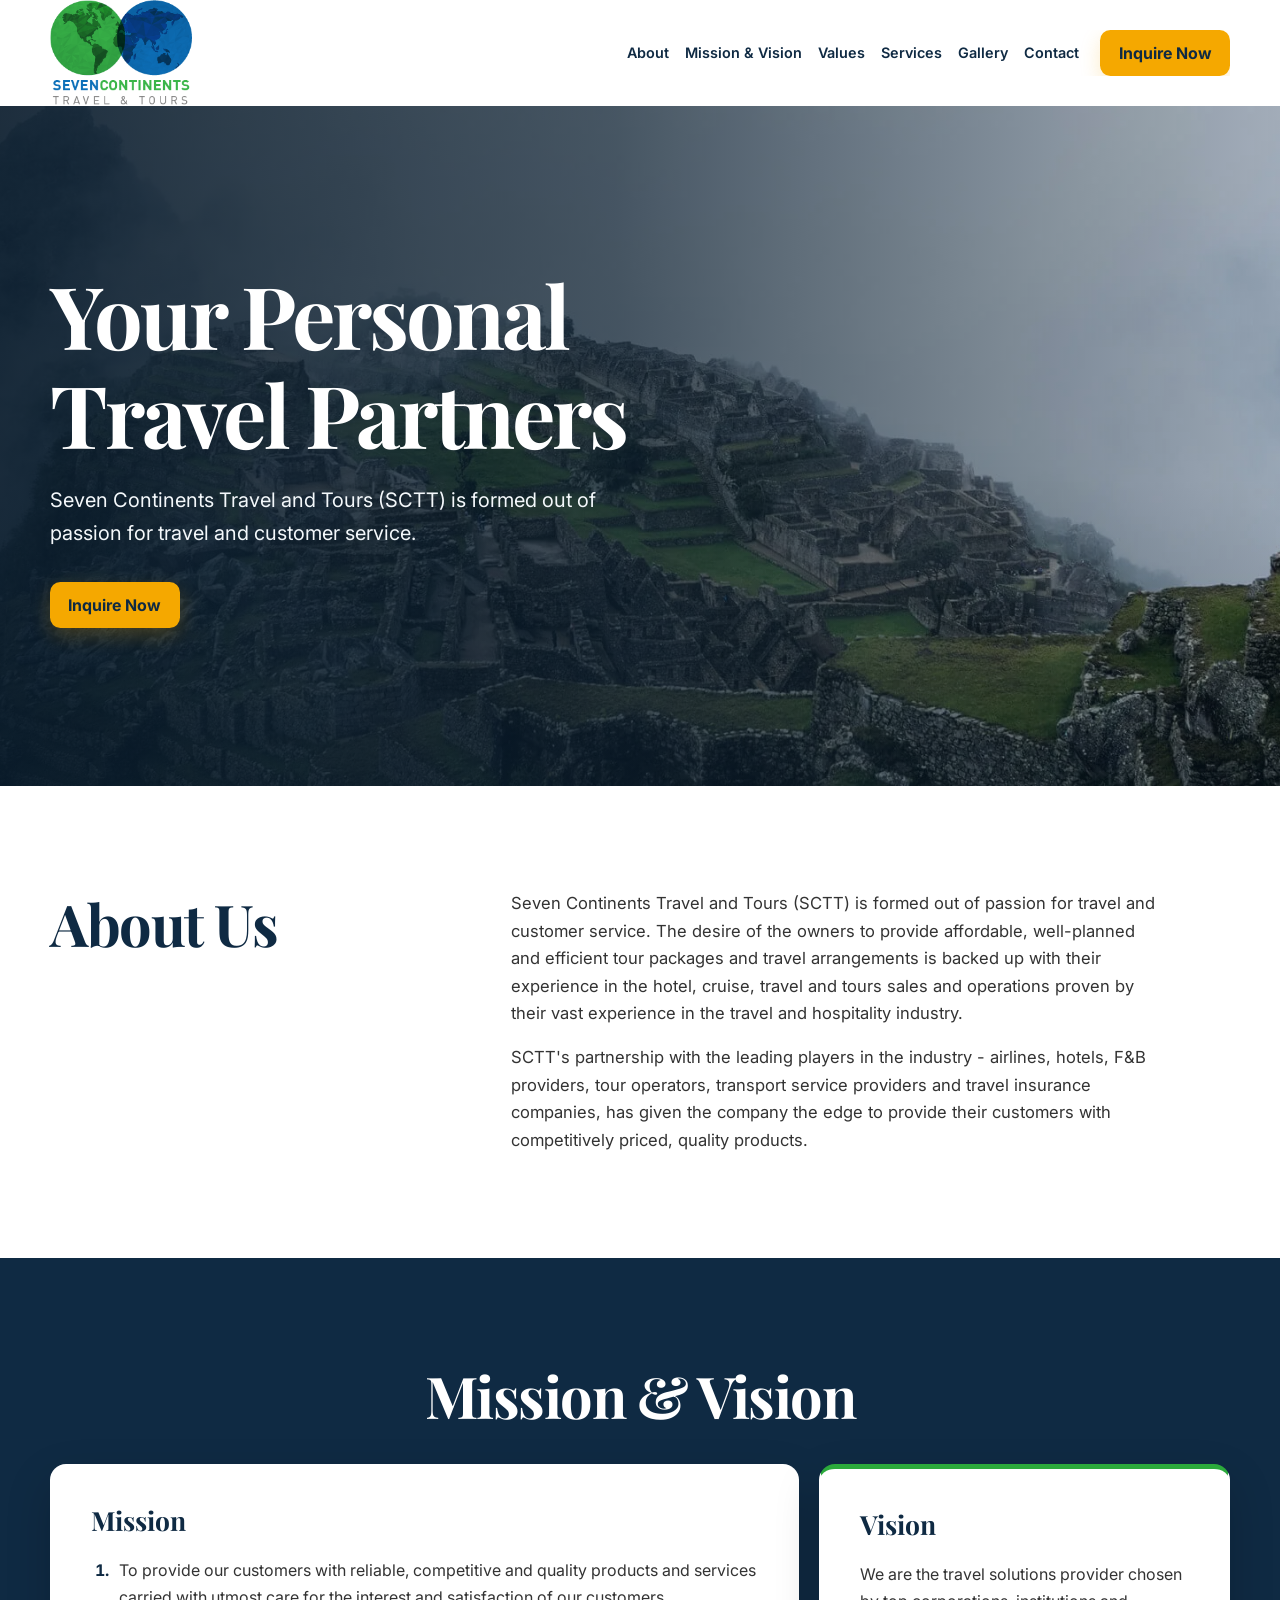
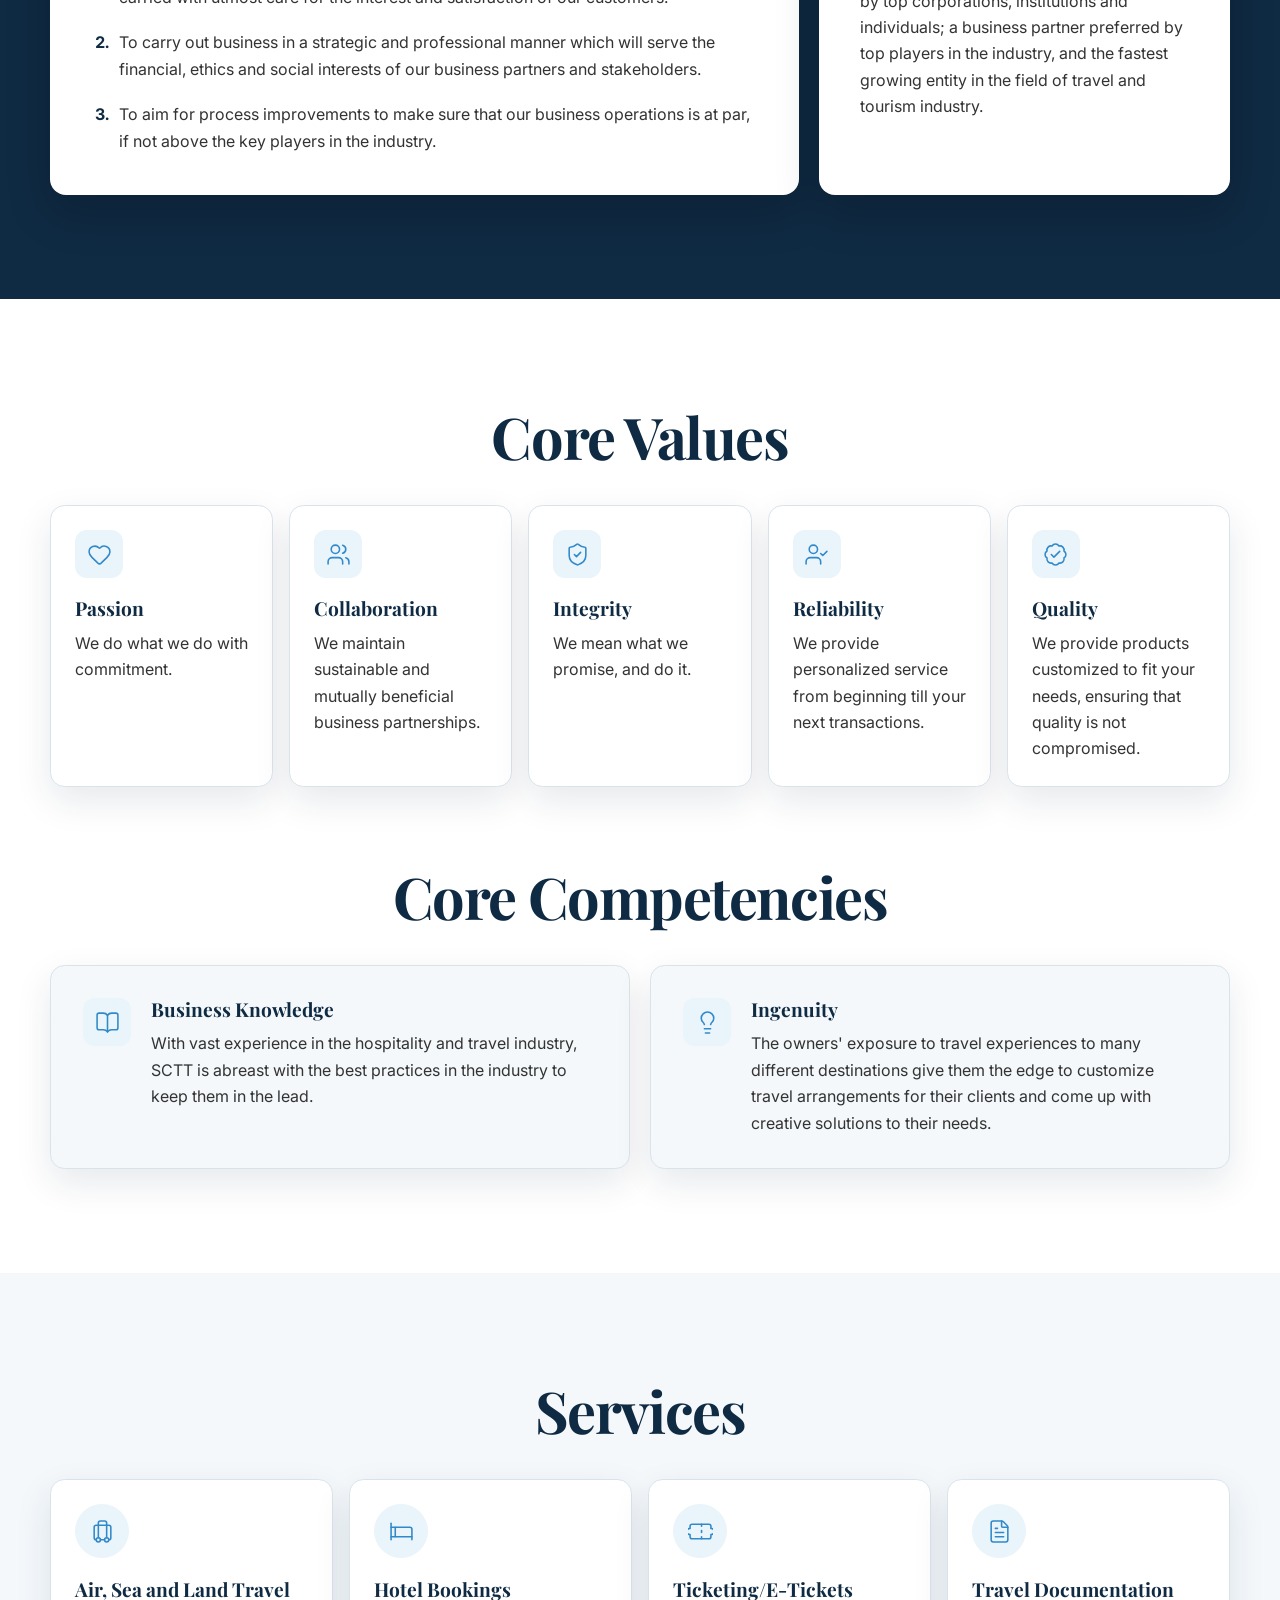
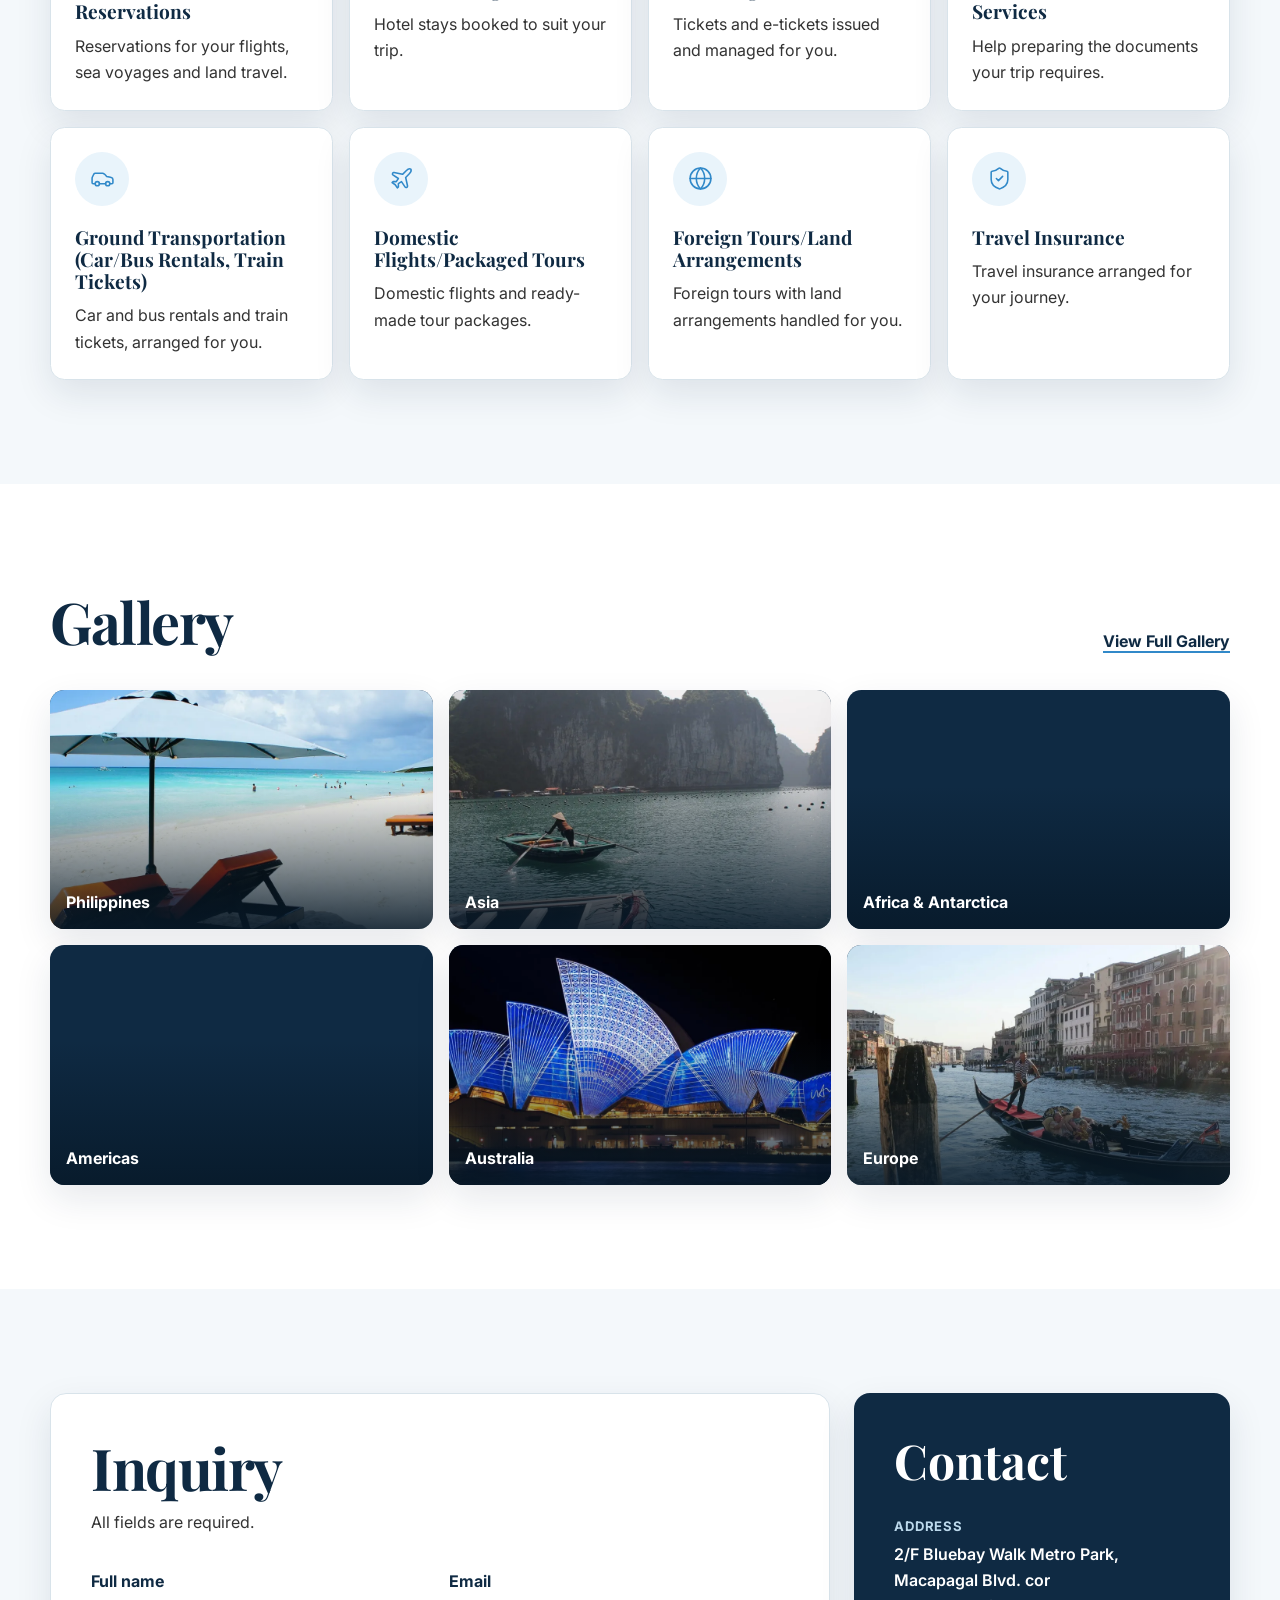
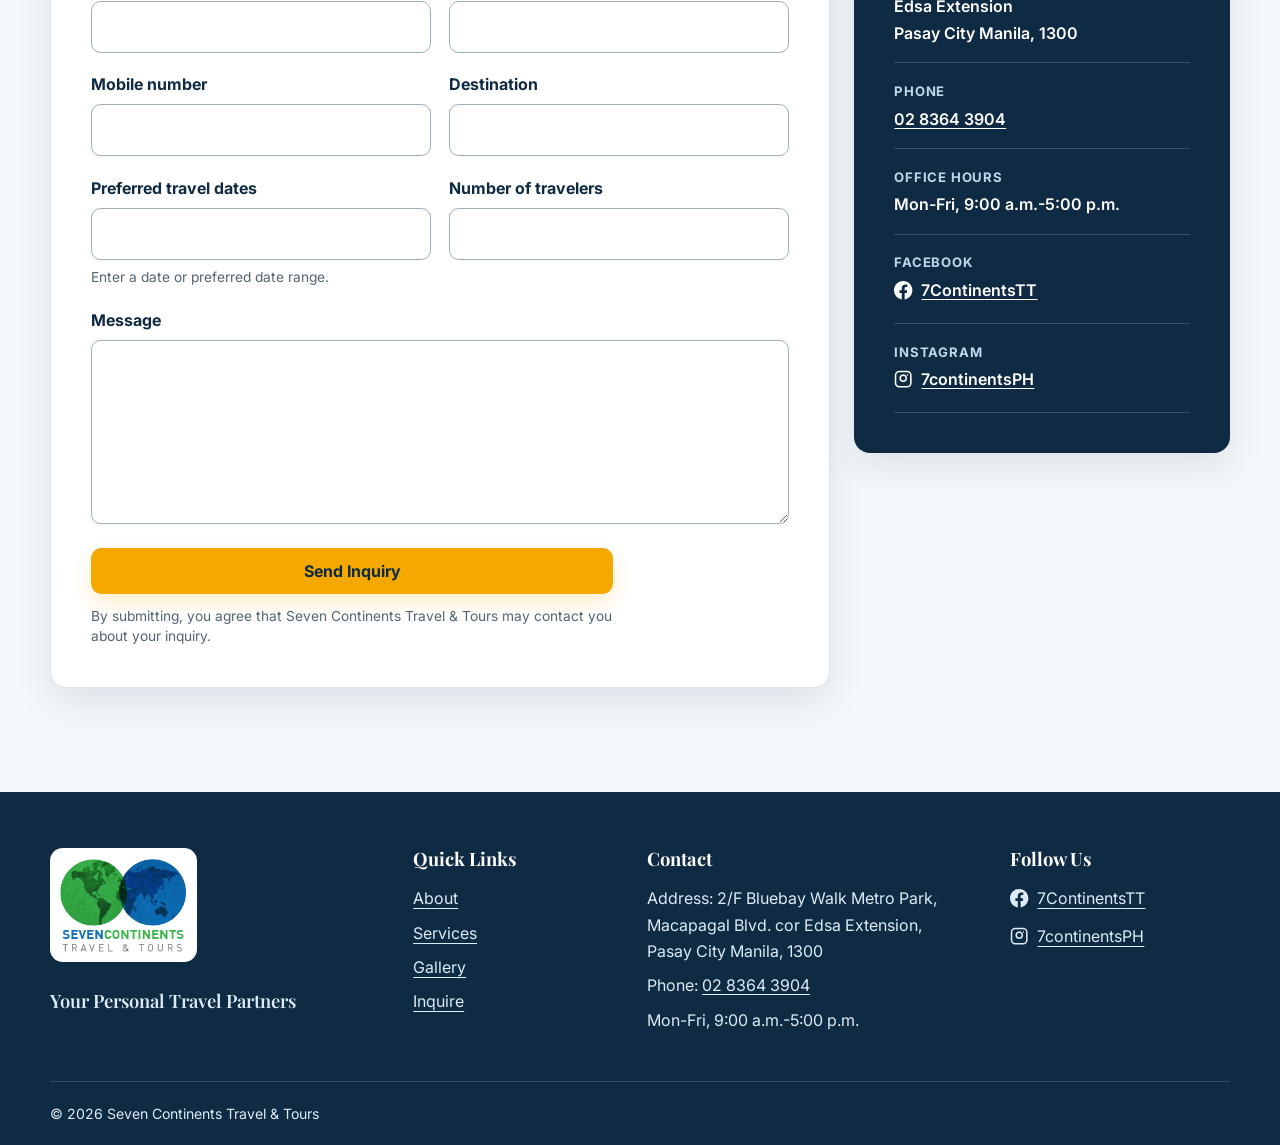
==== index.html @ d80fa9a5 "Build Seven Continents Travel & Tours website" ====
<!doctype html>
<html lang="en">
  <head>
    <meta charset="UTF-8">
    <meta name="viewport" content="width=device-width, initial-scale=1.0">
    <meta
      name="description"
      content="Seven Continents Travel &amp; Tours provides thoughtfully planned travel arrangements with warm, personal service."
    >
    <meta property="og:type" content="website">
    <meta property="og:site_name" content="Seven Continents Travel &amp; Tours">
    <meta property="og:title" content="Seven Continents Travel &amp; Tours">
    <meta
      property="og:description"
      content="Seven Continents Travel &amp; Tours provides thoughtfully planned travel arrangements with warm, personal service."
    >
    <meta property="og:url" content="https://www.seven7continents.com/">
    <meta
      property="og:image"
      content="https://www.seven7continents.com/images/optimized/social-preview.jpg"
    >
    <meta property="og:image:width" content="1200">
    <meta property="og:image:height" content="630">
    <meta property="og:image:alt" content="Seven Continents Travel and Tours">
    <meta name="twitter:card" content="summary_large_image">
    <meta name="twitter:title" content="Seven Continents Travel &amp; Tours">
    <meta
      name="twitter:description"
      content="Seven Continents Travel &amp; Tours provides thoughtfully planned travel arrangements with warm, personal service."
    >
    <meta
      name="twitter:image"
      content="https://www.seven7continents.com/images/optimized/social-preview.jpg"
    >
    <meta name="theme-color" content="#0b2e46">
    <title>Seven Continents Travel &amp; Tours</title>
    <link rel="canonical" href="https://www.seven7continents.com/">
    <link rel="icon" type="image/png" sizes="64x64" href="images/optimized/favicon.png">
    <link rel="preload" as="image" href="images/optimized/hero-machu-picchu.webp" type="image/webp">
    <link rel="preconnect" href="https://fonts.googleapis.com">
    <link rel="preconnect" href="https://fonts.gstatic.com" crossorigin>
    <link
      href="https://fonts.googleapis.com/css2?family=Inter:wght@400;500;600;700&amp;family=Playfair+Display:wght@600;700&amp;display=swap"
      rel="stylesheet"
    >
    <link rel="stylesheet" href="css/styles.css">
    <script src="js/main.js" defer></script>
  </head>
  <body>
    <a class="skip-link" href="#main-content">Skip to main content</a>

    <header class="site-header" data-site-header>
      <div class="container header-inner">
        <a class="brand" href="index.html" aria-label="Seven Continents Travel and Tours home">
          <img
            src="images/imgi_1_seven-contenents-travel-tours-logo.png"
            alt="Seven Continents Travel and Tours"
            width="221"
            height="164"
          >
        </a>

        <button
          class="menu-toggle"
          type="button"
          aria-expanded="false"
          aria-controls="primary-navigation"
          aria-label="Open navigation menu"
          data-menu-toggle
        >
          <svg class="menu-icon" viewBox="0 0 24 24" aria-hidden="true">
            <path d="M4 6h16M4 12h16M4 18h16"></path>
          </svg>
          <svg class="close-icon" viewBox="0 0 24 24" aria-hidden="true">
            <path d="m18 6-12 12M6 6l12 12"></path>
          </svg>
        </button>

        <nav class="primary-navigation" id="primary-navigation" aria-label="Primary navigation" data-navigation>
          <a href="index.html#about">About</a>
          <a href="index.html#mission-vision">Mission &amp; Vision</a>
          <a href="index.html#values">Values</a>
          <a href="index.html#services">Services</a>
          <a href="gallery.html">Gallery</a>
          <a href="index.html#contact">Contact</a>
          <a class="button button-primary nav-cta" href="index.html#inquire">Inquire Now</a>
        </nav>
      </div>
    </header>

    <main class="site-main" id="main-content">
      <section class="hero" aria-labelledby="hero-title">
        <div class="hero-media" aria-hidden="true">
          <picture>
            <source srcset="images/optimized/hero-machu-picchu.webp" type="image/webp">
            <img
              src="images/imgi_17_america-3.jpg"
              alt=""
              width="2000"
              height="768"
              fetchpriority="high"
              decoding="async"
            >
          </picture>
        </div>
        <div class="hero-overlay"></div>
        <div class="container hero-content">
          <h1 id="hero-title">Your Personal Travel Partners</h1>
          <p>Seven Continents Travel and Tours (SCTT) is formed out of passion for travel and customer service.</p>
          <a class="button button-primary" href="#inquire">Inquire Now</a>
        </div>
      </section>

      <section class="section about-section" id="about" aria-labelledby="about-title">
        <div class="container about-layout">
          <div class="section-heading reveal">
            <h2 id="about-title">About Us</h2>
          </div>
          <div class="about-copy reveal">
            <p>
              Seven Continents Travel and Tours (SCTT) is formed out of passion for travel and customer service. The
              desire of the owners to provide affordable, well-planned and efficient tour packages and travel
              arrangements is backed up with their experience in the hotel, cruise, travel and tours sales and
              operations proven by their vast experience in the travel and hospitality industry.
            </p>
            <p>
              SCTT's partnership with the leading players in the industry - airlines, hotels, F&amp;B providers, tour
              operators, transport service providers and travel insurance companies, has given the company the edge
              to provide their customers with competitively priced, quality products.
            </p>
          </div>
        </div>
      </section>

      <section class="section purpose-section" id="mission-vision" aria-labelledby="purpose-title">
        <div class="container">
          <div class="section-heading section-heading-centered section-heading-light reveal">
            <h2 id="purpose-title">Mission &amp; Vision</h2>
          </div>

          <div class="mission-layout">
            <article class="purpose-card mission-card reveal">
              <h3>Mission</h3>
              <ol class="mission-list">
                <li>
                  To provide our customers with reliable, competitive and quality products and services carried with
                  utmost care for the interest and satisfaction of our customers.
                </li>
                <li>
                  To carry out business in a strategic and professional manner which will serve the financial, ethics
                  and social interests of our business partners and stakeholders.
                </li>
                <li>
                  To aim for process improvements to make sure that our business operations is at par, if not above
                  the key players in the industry.
                </li>
              </ol>
            </article>

            <article class="purpose-card vision-card reveal">
              <h3>Vision</h3>
              <p>
                We are the travel solutions provider chosen by top corporations, institutions and individuals; a
                business partner preferred by top players in the industry, and the fastest growing entity in the field
                of travel and tourism industry.
              </p>
            </article>
          </div>
        </div>
      </section>

      <section class="section values-section" id="values" aria-labelledby="values-title">
        <div class="container">
          <div class="section-heading section-heading-centered reveal">
            <h2 id="values-title">Core Values</h2>
          </div>

          <div class="values-grid">
            <article class="value-card reveal">
              <div class="card-icon" aria-hidden="true">
                <svg viewBox="0 0 24 24">
                  <path d="M2 9.5a5.5 5.5 0 0 1 9.591-3.676.56.56 0 0 0 .818 0A5.49 5.49 0 0 1 22 9.5c0 2.29-1.5 4-3 5.5l-5.492 5.313a2 2 0 0 1-3 .019L5 15c-1.5-1.5-3-3.2-3-5.5"></path>
                </svg>
              </div>
              <h3>Passion</h3>
              <p>We do what we do with commitment.</p>
            </article>

            <article class="value-card reveal">
              <div class="card-icon" aria-hidden="true">
                <svg viewBox="0 0 24 24">
                  <path d="M16 21v-2a4 4 0 0 0-4-4H6a4 4 0 0 0-4 4v2"></path>
                  <path d="M16 3.128a4 4 0 0 1 0 7.744"></path>
                  <path d="M22 21v-2a4 4 0 0 0-3-3.87"></path>
                  <circle cx="9" cy="7" r="4"></circle>
                </svg>
              </div>
              <h3>Collaboration</h3>
              <p>We maintain sustainable and mutually beneficial business partnerships.</p>
            </article>

            <article class="value-card reveal">
              <div class="card-icon" aria-hidden="true">
                <svg viewBox="0 0 24 24">
                  <path d="M20 13c0 5-3.5 7.5-7.66 8.95a1 1 0 0 1-.67-.01C7.5 20.5 4 18 4 13V6a1 1 0 0 1 1-1c2 0 4.5-1.2 6.24-2.72a1.17 1.17 0 0 1 1.52 0C14.51 3.81 17 5 19 5a1 1 0 0 1 1 1z"></path>
                  <path d="m9 12 2 2 4-4"></path>
                </svg>
              </div>
              <h3>Integrity</h3>
              <p>We mean what we promise, and do it.</p>
            </article>

            <article class="value-card reveal">
              <div class="card-icon" aria-hidden="true">
                <svg viewBox="0 0 24 24">
                  <path d="m16 11 2 2 4-4"></path>
                  <path d="M16 21v-2a4 4 0 0 0-4-4H6a4 4 0 0 0-4 4v2"></path>
                  <circle cx="9" cy="7" r="4"></circle>
                </svg>
              </div>
              <h3>Reliability</h3>
              <p>We provide personalized service from beginning till your next transactions.</p>
            </article>

            <article class="value-card reveal">
              <div class="card-icon" aria-hidden="true">
                <svg viewBox="0 0 24 24">
                  <path d="M3.85 8.62a4 4 0 0 1 4.78-4.77 4 4 0 0 1 6.74 0 4 4 0 0 1 4.78 4.78 4 4 0 0 1 0 6.74 4 4 0 0 1-4.77 4.78 4 4 0 0 1-6.75 0 4 4 0 0 1-4.78-4.77 4 4 0 0 1 0-6.76Z"></path>
                  <path d="m16 9-5.5 5.5L8 12"></path>
                </svg>
              </div>
              <h3>Quality</h3>
              <p>We provide products customized to fit your needs, ensuring that quality is not compromised.</p>
            </article>
          </div>

          <div class="competencies-block">
            <div class="section-heading section-heading-centered reveal">
              <h2>Core Competencies</h2>
            </div>
            <div class="competencies-grid">
              <article class="competency-card reveal">
                <div class="card-icon" aria-hidden="true">
                  <svg viewBox="0 0 24 24">
                    <path d="M12 5v16"></path>
                    <path d="M20.001 19A2 2 0 0022 17V5a2 2 0 00-1.999-2L16 3.002A5 5 0 0012 5a5 5 0 00-4-2H4a2 2 0 00-2 2v12a2 2 0 001.999 2H8a5 5 0 014 2 5 5 0 014-2z"></path>
                  </svg>
                </div>
                <div>
                  <h3>Business Knowledge</h3>
                  <p>
                    With vast experience in the hospitality and travel industry, SCTT is abreast with the best
                    practices in the industry to keep them in the lead.
                  </p>
                </div>
              </article>

              <article class="competency-card reveal">
                <div class="card-icon" aria-hidden="true">
                  <svg viewBox="0 0 24 24">
                    <path d="M15 14c.2-1 .7-1.7 1.5-2.5 1-.9 1.5-2.2 1.5-3.5A6 6 0 0 0 6 8c0 1 .2 2.2 1.5 3.5.7.7 1.3 1.5 1.5 2.5"></path>
                    <path d="M9 18h6"></path>
                    <path d="M10 22h4"></path>
                  </svg>
                </div>
                <div>
                  <h3>Ingenuity</h3>
                  <p>
                    The owners' exposure to travel experiences to many different destinations give them the edge to
                    customize travel arrangements for their clients and come up with creative solutions to their
                    needs.
                  </p>
                </div>
              </article>
            </div>
          </div>
        </div>
      </section>

      <section class="section services-section" id="services" aria-labelledby="services-title">
        <div class="container">
          <div class="section-heading section-heading-centered reveal">
            <h2 id="services-title">Services</h2>
          </div>

          <div class="services-grid">
            <article class="service-card reveal">
              <div class="service-icon" aria-hidden="true">
                <svg viewBox="0 0 24 24">
                  <path d="M6 20a2 2 0 0 1-2-2V8a2 2 0 0 1 2-2h12a2 2 0 0 1 2 2v10a2 2 0 0 1-2 2"></path>
                  <path d="M8 18V4a2 2 0 0 1 2-2h4a2 2 0 0 1 2 2v14"></path>
                  <path d="M10 20h4"></path>
                  <circle cx="16" cy="20" r="2"></circle>
                  <circle cx="8" cy="20" r="2"></circle>
                </svg>
              </div>
              <h3>Air, Sea and Land Travel Reservations</h3>
              <p>Reservations for your flights, sea voyages and land travel.</p>
            </article>

            <article class="service-card reveal">
              <div class="service-icon" aria-hidden="true">
                <svg viewBox="0 0 24 24">
                  <path d="M2 4v16"></path>
                  <path d="M2 8h18a2 2 0 0 1 2 2v10"></path>
                  <path d="M2 17h20"></path>
                  <path d="M6 8v9"></path>
                </svg>
              </div>
              <h3>Hotel Bookings</h3>
              <p>Hotel stays booked to suit your trip.</p>
            </article>

            <article class="service-card reveal">
              <div class="service-icon" aria-hidden="true">
                <svg viewBox="0 0 24 24">
                  <path d="M2 9a3 3 0 0 0 0 6v2a2 2 0 0 0 2 2h16a2 2 0 0 0 2-2v-2a3 3 0 0 0 0-6V7a2 2 0 0 0-2-2H4a2 2 0 0 0-2 2Z"></path>
                  <path d="M13 5v2"></path>
                  <path d="M13 17v2"></path>
                  <path d="M13 11v2"></path>
                </svg>
              </div>
              <h3>Ticketing/E-Tickets</h3>
              <p>Tickets and e-tickets issued and managed for you.</p>
            </article>

            <article class="service-card reveal">
              <div class="service-icon" aria-hidden="true">
                <svg viewBox="0 0 24 24">
                  <path d="M6 22a2 2 0 0 1-2-2V4a2 2 0 0 1 2-2h8a2.4 2.4 0 0 1 1.704.706l3.588 3.588A2.4 2.4 0 0 1 20 8v12a2 2 0 0 1-2 2z"></path>
                  <path d="M14 2v5a1 1 0 0 0 1 1h5"></path>
                  <path d="M10 9H8"></path>
                  <path d="M16 13H8"></path>
                  <path d="M16 17H8"></path>
                </svg>
              </div>
              <h3>Travel Documentation Services</h3>
              <p>Help preparing the documents your trip requires.</p>
            </article>

            <article class="service-card reveal">
              <div class="service-icon" aria-hidden="true">
                <svg viewBox="0 0 24 24">
                  <path d="M19 17h2c.6 0 1-.4 1-1v-3c0-.9-.7-1.7-1.5-1.9C18.7 10.6 16 10 16 10s-1.3-1.4-2.2-2.3c-.5-.4-1.1-.7-1.8-.7H5c-.6 0-1.1.4-1.4.9l-1.4 2.9A3.7 3.7 0 0 0 2 12v4c0 .6.4 1 1 1h2"></path>
                  <circle cx="7" cy="17" r="2"></circle>
                  <path d="M9 17h6"></path>
                  <circle cx="17" cy="17" r="2"></circle>
                </svg>
              </div>
              <h3>Ground Transportation (Car/Bus Rentals, Train Tickets)</h3>
              <p>Car and bus rentals and train tickets, arranged for you.</p>
            </article>

            <article class="service-card reveal">
              <div class="service-icon" aria-hidden="true">
                <svg viewBox="0 0 24 24">
                  <path d="M17.8 19.2 16 11l3.5-3.5C21 6 21.5 4 21 3c-1-.5-3 0-4.5 1.5L13 8 4.8 6.2c-.5-.1-.9.1-1.1.5l-.3.5c-.2.5-.1 1 .3 1.3L9 12l-2 3H4l-1 1 3 2 2 3 1-1v-3l3-2 3.5 5.3c.3.4.8.5 1.3.3l.5-.2c.4-.3.6-.7.5-1.2z"></path>
                </svg>
              </div>
              <h3>Domestic Flights/Packaged Tours</h3>
              <p>Domestic flights and ready-made tour packages.</p>
            </article>

            <article class="service-card reveal">
              <div class="service-icon" aria-hidden="true">
                <svg viewBox="0 0 24 24">
                  <circle cx="12" cy="12" r="10"></circle>
                  <path d="M12 2a14.5 14.5 0 0 0 0 20 14.5 14.5 0 0 0 0-20"></path>
                  <path d="M2 12h20"></path>
                </svg>
              </div>
              <h3>Foreign Tours/Land Arrangements</h3>
              <p>Foreign tours with land arrangements handled for you.</p>
            </article>

            <article class="service-card reveal">
              <div class="service-icon" aria-hidden="true">
                <svg viewBox="0 0 24 24">
                  <path d="M20 13c0 5-3.5 7.5-7.66 8.95a1 1 0 0 1-.67-.01C7.5 20.5 4 18 4 13V6a1 1 0 0 1 1-1c2 0 4.5-1.2 6.24-2.72a1.17 1.17 0 0 1 1.52 0C14.51 3.81 17 5 19 5a1 1 0 0 1 1 1z"></path>
                  <path d="m9 12 2 2 4-4"></path>
                </svg>
              </div>
              <h3>Travel Insurance</h3>
              <p>Travel insurance arranged for your journey.</p>
            </article>
          </div>
        </div>
      </section>

      <section class="section gallery-preview-section" aria-labelledby="gallery-preview-title">
        <div class="container">
          <div class="section-heading gallery-preview-heading reveal">
            <h2 id="gallery-preview-title">Gallery</h2>
            <a class="text-link" href="gallery.html">View Full Gallery</a>
          </div>

          <div class="gallery-preview-grid reveal">
            <a class="preview-card" href="gallery.html?region=philippines">
              <img
                src="images/optimized/imgi_7_philippines-2.webp"
                alt="White-sand beach and turquoise water in the Philippines"
                width="1600"
                height="614"
                loading="lazy"
                decoding="async"
              >
              <span>Philippines</span>
            </a>
            <a class="preview-card" href="gallery.html?region=asia">
              <img
                src="images/optimized/imgi_9_asia-1.webp"
                alt="Boats crossing a bay surrounded by limestone formations in Asia"
                width="1600"
                height="614"
                loading="lazy"
                decoding="async"
              >
              <span>Asia</span>
            </a>
            <a class="preview-card" href="gallery.html?region=africa-antarctica">
              <img
                src="images/optimized/imgi_12_africa-antartica-1.webp"
                alt="Lioness resting in a tree in Africa"
                width="1600"
                height="614"
                loading="lazy"
                decoding="async"
              >
              <span>Africa &amp; Antarctica</span>
            </a>
            <a class="preview-card preview-position-left" href="gallery.html?region=americas">
              <img
                src="images/optimized/imgi_17_america-3.webp"
                alt="Machu Picchu surrounded by mist-covered mountains"
                width="1600"
                height="614"
                loading="lazy"
                decoding="async"
              >
              <span>Americas</span>
            </a>
            <a class="preview-card" href="gallery.html?region=australia">
              <img
                src="images/optimized/imgi_18_australia-1.webp"
                alt="Sydney Opera House illuminated at night"
                width="1600"
                height="614"
                loading="lazy"
                decoding="async"
              >
              <span>Australia</span>
            </a>
            <a class="preview-card" href="gallery.html?region=europe">
              <img
                src="images/optimized/imgi_22_europe-2.webp"
                alt="Gondola traveling along a canal in Venice"
                width="1600"
                height="614"
                loading="lazy"
                decoding="async"
              >
              <span>Europe</span>
            </a>
          </div>
        </div>
      </section>

      <section class="section inquiry-section" id="inquire" aria-labelledby="inquiry-title">
        <div class="container inquiry-layout">
          <div class="inquiry-form-panel reveal">
            <div class="section-heading inquiry-heading">
              <h2 id="inquiry-title">Inquiry</h2>
              <p>All fields are required.</p>
            </div>

            <form
              class="inquiry-form"
              action="https://api.web3forms.com/submit"
              method="post"
              novalidate
              data-inquiry-form
            >
              <input type="hidden" name="access_key" value="YOUR_WEB3FORMS_KEY">

              <div class="form-honeypot" aria-hidden="true">
                <label for="botcheck">Leave this field empty</label>
                <input id="botcheck" type="checkbox" name="botcheck" tabindex="-1" autocomplete="off">
              </div>

              <div class="form-grid">
                <div class="form-field">
                  <label for="full-name">Full name</label>
                  <input
                    id="full-name"
                    type="text"
                    name="name"
                    autocomplete="name"
                    aria-describedby="full-name-error"
                    required
                    data-validate
                  >
                  <p class="field-error" id="full-name-error" data-error-for="full-name"></p>
                </div>

                <div class="form-field">
                  <label for="email">Email</label>
                  <input
                    id="email"
                    type="email"
                    name="email"
                    autocomplete="email"
                    aria-describedby="email-error"
                    required
                    data-validate
                  >
                  <p class="field-error" id="email-error" data-error-for="email"></p>
                </div>

                <div class="form-field">
                  <label for="mobile-number">Mobile number</label>
                  <input
                    id="mobile-number"
                    type="tel"
                    name="mobile_number"
                    autocomplete="tel"
                    inputmode="tel"
                    aria-describedby="mobile-number-error"
                    required
                    data-validate
                  >
                  <p class="field-error" id="mobile-number-error" data-error-for="mobile-number"></p>
                </div>

                <div class="form-field">
                  <label for="destination">Destination</label>
                  <input
                    id="destination"
                    type="text"
                    name="destination"
                    aria-describedby="destination-error"
                    required
                    data-validate
                  >
                  <p class="field-error" id="destination-error" data-error-for="destination"></p>
                </div>

                <div class="form-field">
                  <label for="travel-dates">Preferred travel dates</label>
                  <input
                    id="travel-dates"
                    type="text"
                    name="preferred_travel_dates"
                    aria-describedby="travel-dates-help travel-dates-error"
                    required
                    data-validate
                  >
                  <p class="field-help" id="travel-dates-help">Enter a date or preferred date range.</p>
                  <p class="field-error" id="travel-dates-error" data-error-for="travel-dates"></p>
                </div>

                <div class="form-field">
                  <label for="travelers">Number of travelers</label>
                  <input
                    id="travelers"
                    type="number"
                    name="number_of_travelers"
                    min="1"
                    inputmode="numeric"
                    aria-describedby="travelers-error"
                    required
                    data-validate
                  >
                  <p class="field-error" id="travelers-error" data-error-for="travelers"></p>
                </div>

                <div class="form-field form-field-full">
                  <label for="message">Message</label>
                  <textarea
                    id="message"
                    name="message"
                    rows="6"
                    aria-describedby="message-error"
                    required
                    data-validate
                  ></textarea>
                  <p class="field-error" id="message-error" data-error-for="message"></p>
                </div>
              </div>

              <div class="form-actions">
                <div class="submit-group">
                  <button class="button button-primary submit-button" type="submit" data-submit-button>
                    <span data-submit-label>Send Inquiry</span>
                  </button>
                  <p class="consent-text">
                    By submitting, you agree that Seven Continents Travel &amp; Tours may contact you about your
                    inquiry.
                  </p>
                </div>
                <p class="form-status" role="status" aria-live="polite" tabindex="-1" data-form-status></p>
              </div>
            </form>
          </div>

          <aside class="contact-panel reveal" id="contact" aria-labelledby="contact-title">
            <h2 id="contact-title">Contact</h2>
            <dl class="contact-list">
              <div>
                <dt>Address</dt>
                <dd>
                  2/F Bluebay Walk Metro Park,<br>
                  Macapagal Blvd. cor<br>
                  Edsa Extension<br>
                  Pasay City Manila, 1300
                </dd>
              </div>
              <div>
                <dt>Phone</dt>
                <dd><a href="tel:+63283643904">02 8364 3904</a></dd>
              </div>
              <div>
                <dt>Office hours</dt>
                <dd>Mon-Fri, 9:00 a.m.-5:00 p.m.</dd>
              </div>
              <div>
                <dt>Facebook</dt>
                <dd>
                  <a
                    class="social-link"
                    href="http://www.facebook.com/sevencontinentstravelandtours"
                    target="_blank"
                    rel="noopener noreferrer"
                  >
                    <svg viewBox="0 0 24 24" aria-hidden="true">
                      <path d="M24 12.073C24 5.405 18.627 0 12 0S0 5.405 0 12.073C0 18.1 4.388 23.094 10.125 24v-8.437H7.078v-3.49h3.047V9.413c0-3.025 1.792-4.697 4.533-4.697 1.312 0 2.686.235 2.686.235v2.975h-1.513c-1.491 0-1.956.931-1.956 1.887v2.26h3.328l-.532 3.49h-2.796V24C19.612 23.094 24 18.1 24 12.073Z"></path>
                    </svg>
                    <span>7ContinentsTT</span>
                  </a>
                </dd>
              </div>
              <div>
                <dt>Instagram</dt>
                <dd>
                  <a
                    class="social-link"
                    href="https://www.instagram.com/7continentsPH/"
                    target="_blank"
                    rel="noopener noreferrer"
                  >
                    <svg class="social-icon-instagram" viewBox="0 0 24 24" aria-hidden="true">
                      <rect width="20" height="20" x="2" y="2" rx="5" ry="5"></rect>
                      <path d="M16 11.37a4 4 0 1 1-4.63-4.63A4 4 0 0 1 16 11.37z"></path>
                      <line x1="17.5" x2="17.51" y1="6.5" y2="6.5"></line>
                    </svg>
                    <span>7continentsPH</span>
                  </a>
                </dd>
              </div>
            </dl>
          </aside>
        </div>
      </section>
    </main>

    <footer class="site-footer">
      <div class="container footer-grid">
        <div class="footer-brand">
          <a class="footer-logo" href="index.html" aria-label="Seven Continents Travel and Tours home">
            <img
              src="images/imgi_1_seven-contenents-travel-tours-logo.png"
              alt="Seven Continents Travel and Tours"
              width="221"
              height="164"
              loading="lazy"
              decoding="async"
            >
          </a>
          <p>Your Personal Travel Partners</p>
        </div>

        <div>
          <h2 class="footer-heading">Quick Links</h2>
          <ul class="footer-links">
            <li><a href="index.html#about">About</a></li>
            <li><a href="index.html#services">Services</a></li>
            <li><a href="gallery.html">Gallery</a></li>
            <li><a href="index.html#inquire">Inquire</a></li>
          </ul>
        </div>

        <div>
          <h2 class="footer-heading">Contact</h2>
          <address class="footer-contact">
            <span>
              Address: 2/F Bluebay Walk Metro Park, Macapagal Blvd. cor Edsa Extension, Pasay City Manila, 1300
            </span>
            <span>Phone: <a href="tel:+63283643904">02 8364 3904</a></span>
            <span>Mon-Fri, 9:00 a.m.-5:00 p.m.</span>
          </address>
        </div>

        <div>
          <h2 class="footer-heading">Follow Us</h2>
          <ul class="footer-links">
            <li>
              <a
                class="footer-social"
                href="http://www.facebook.com/sevencontinentstravelandtours"
                target="_blank"
                rel="noopener noreferrer"
              >
                <svg viewBox="0 0 24 24" aria-hidden="true">
                  <path d="M24 12.073C24 5.405 18.627 0 12 0S0 5.405 0 12.073C0 18.1 4.388 23.094 10.125 24v-8.437H7.078v-3.49h3.047V9.413c0-3.025 1.792-4.697 4.533-4.697 1.312 0 2.686.235 2.686.235v2.975h-1.513c-1.491 0-1.956.931-1.956 1.887v2.26h3.328l-.532 3.49h-2.796V24C19.612 23.094 24 18.1 24 12.073Z"></path>
                </svg>
                <span>7ContinentsTT</span>
              </a>
            </li>
            <li>
              <a
                class="footer-social"
                href="https://www.instagram.com/7continentsPH/"
                target="_blank"
                rel="noopener noreferrer"
              >
                <svg class="social-icon-instagram" viewBox="0 0 24 24" aria-hidden="true">
                  <rect width="20" height="20" x="2" y="2" rx="5" ry="5"></rect>
                  <path d="M16 11.37a4 4 0 1 1-4.63-4.63A4 4 0 0 1 16 11.37z"></path>
                  <line x1="17.5" x2="17.51" y1="6.5" y2="6.5"></line>
                </svg>
                <span>7continentsPH</span>
              </a>
            </li>
          </ul>
        </div>
      </div>

      <div class="container footer-bottom">
        <p>&copy; 2026 Seven Continents Travel &amp; Tours</p>
      </div>
    </footer>
  </body>
</html>
---- css/styles.css ----
:root {
  --blue: #3189c9;
  --green: #2baa3b;
  --orange: #f5a800;
  --navy: #0f2a43;
  --text: #333333;
  --bg-soft: #f4f8fb;
  --white: #ffffff;
  --border: #d8e3ea;
  --shadow-soft: 0 14px 36px rgb(15 42 67 / 10%);
  --font-heading: "Playfair Display", Georgia, serif;
  --font-body: "Inter", Arial, sans-serif;
  --container: 1180px;
  --header-height: 88px;
}

*,
*::before,
*::after {
  box-sizing: border-box;
}

html {
  scroll-behavior: smooth;
}

body {
  margin: 0;
  color: var(--text);
  background: var(--white);
  font-family: var(--font-body);
  font-size: 1rem;
  line-height: 1.65;
}

body.menu-open {
  overflow: hidden;
}

img {
  display: block;
  max-width: 100%;
  height: auto;
}

a {
  color: inherit;
}

button,
a {
  -webkit-tap-highlight-color: transparent;
}

:focus-visible {
  outline: 3px solid var(--blue);
  outline-offset: 4px;
}

.container {
  width: min(100% - 2rem, var(--container));
  margin-inline: auto;
}

.skip-link {
  position: fixed;
  top: 0.75rem;
  left: 0.75rem;
  z-index: 1000;
  padding: 0.7rem 1rem;
  color: var(--white);
  background: var(--navy);
  border-radius: 0.5rem;
  font-weight: 700;
  transform: translateY(-160%);
  transition: transform 180ms ease;
}

.skip-link:focus {
  transform: translateY(0);
}

.button {
  display: inline-flex;
  min-height: 46px;
  align-items: center;
  justify-content: center;
  padding: 0.7rem 1.15rem;
  border-radius: 0.65rem;
  font-weight: 700;
  line-height: 1;
  text-decoration: none;
  transition:
    transform 180ms ease,
    box-shadow 180ms ease,
    background-color 180ms ease;
}

.button-primary {
  color: var(--navy);
  background: var(--orange);
  box-shadow: 0 8px 20px rgb(245 168 0 / 22%);
}

.button-primary:hover {
  background: #ffb81f;
  box-shadow: 0 10px 24px rgb(245 168 0 / 30%);
  transform: translateY(-2px);
}

.site-header {
  position: sticky;
  top: 0;
  z-index: 100;
  min-height: var(--header-height);
  background: var(--white);
  border-bottom: 1px solid transparent;
  transition:
    background-color 220ms ease,
    border-color 220ms ease,
    box-shadow 220ms ease;
}

.site-header.is-scrolled {
  background: rgb(255 255 255 / 88%);
  border-color: rgb(49 137 201 / 14%);
  box-shadow: 0 8px 26px rgb(15 42 67 / 8%);
}

.header-inner {
  display: flex;
  min-height: var(--header-height);
  align-items: center;
  justify-content: space-between;
  gap: 1rem;
}

.brand {
  position: relative;
  z-index: 102;
  flex: 0 0 auto;
}

.brand img {
  width: 126px;
}

.menu-toggle {
  position: relative;
  z-index: 102;
  display: inline-grid;
  width: 46px;
  height: 46px;
  padding: 0;
  color: var(--navy);
  background: var(--bg-soft);
  border: 1px solid var(--border);
  border-radius: 0.7rem;
  cursor: pointer;
  place-items: center;
}

.menu-toggle svg {
  width: 24px;
  height: 24px;
  fill: none;
  stroke: currentcolor;
  stroke-linecap: round;
  stroke-width: 1.5;
}

.menu-toggle .close-icon {
  display: none;
}

.menu-toggle[aria-expanded="true"] .menu-icon {
  display: none;
}

.menu-toggle[aria-expanded="true"] .close-icon {
  display: block;
}

.primary-navigation {
  position: fixed;
  inset: 0;
  z-index: 101;
  display: flex;
  visibility: hidden;
  align-items: stretch;
  justify-content: center;
  flex-direction: column;
  gap: 0.15rem;
  padding: calc(var(--header-height) + 2rem) 1.5rem 2rem;
  overflow-y: auto;
  background: rgb(255 255 255 / 97%);
  opacity: 0;
  transform: translateY(-1rem);
  transition:
    visibility 220ms,
    opacity 220ms ease,
    transform 220ms ease;
}

.primary-navigation.is-open {
  visibility: visible;
  opacity: 1;
  transform: translateY(0);
}

.primary-navigation > a:not(.button) {
  padding: 0.75rem 0;
  color: var(--navy);
  font-size: 1.08rem;
  font-weight: 600;
  text-align: center;
  text-decoration: none;
}

.primary-navigation > a:not(.button):hover {
  color: var(--blue);
}

.nav-cta {
  width: min(100%, 320px);
  margin: 1rem auto 0;
}

.site-main {
  min-height: 52vh;
}

h1,
h2,
h3 {
  margin-top: 0;
  color: var(--navy);
  font-family: var(--font-heading);
  line-height: 1.15;
}

p {
  margin-top: 0;
}

.section {
  padding-block: 4.75rem;
  scroll-margin-top: var(--header-height);
}

.section-heading {
  margin-bottom: 2.25rem;
}

.section-heading h2 {
  margin-bottom: 0;
  font-size: clamp(2.15rem, 8vw, 3.6rem);
  letter-spacing: -0.025em;
}

.section-heading-centered {
  max-width: 680px;
  margin-inline: auto;
  text-align: center;
}

.hero {
  position: relative;
  display: grid;
  min-height: clamp(540px, 72vw, 680px);
  align-items: center;
  overflow: hidden;
  isolation: isolate;
}

.hero-media,
.hero-overlay {
  position: absolute;
  inset: 0;
}

.hero-media {
  z-index: -2;
  contain: paint;
}

.hero-media picture {
  display: block;
  width: 100%;
  height: 100%;
}

.hero-media img {
  width: 100%;
  height: 100%;
  object-fit: cover;
  object-position: 40% center;
}

.hero-overlay {
  z-index: -1;
  background:
    linear-gradient(90deg, rgb(7 25 41 / 90%) 0%, rgb(7 25 41 / 72%) 48%, rgb(7 25 41 / 28%) 100%),
    linear-gradient(0deg, rgb(7 25 41 / 24%) 0%, transparent 45%);
}

.hero-content {
  padding-block: 5rem;
  color: var(--white);
}

.hero-content h1 {
  max-width: 750px;
  margin-bottom: 1.25rem;
  color: var(--white);
  font-size: clamp(2.85rem, 12vw, 5.4rem);
  letter-spacing: -0.035em;
}

.hero-content p {
  max-width: 620px;
  margin-bottom: 2rem;
  color: #f4f8fb;
  font-size: clamp(1.05rem, 2vw, 1.25rem);
}

.about-section {
  background: var(--white);
}

.about-layout {
  display: grid;
  gap: 0 3.5rem;
}

.about-copy {
  max-width: 65ch;
  font-size: 1.04rem;
}

.about-copy p:last-child {
  margin-bottom: 0;
}

.purpose-section {
  color: var(--white);
  background: var(--navy);
}

.section-heading-light h2 {
  color: var(--white);
}

.mission-layout {
  display: grid;
  gap: 1.25rem;
}

.purpose-card {
  padding: clamp(1.5rem, 5vw, 2.5rem);
  color: var(--text);
  background: var(--white);
  border: 1px solid rgb(255 255 255 / 20%);
  border-radius: 1rem;
  box-shadow: 0 18px 45px rgb(0 0 0 / 18%);
}

.purpose-card h3 {
  margin-bottom: 1.35rem;
  font-size: 1.65rem;
}

.mission-list {
  display: grid;
  gap: 1.2rem;
  margin: 0;
  padding-left: 1.4rem;
}

.mission-list li {
  padding-left: 0.35rem;
}

.mission-list li::marker {
  color: var(--navy);
  font-weight: 700;
}

.vision-card {
  border-top: 5px solid var(--green);
}

.vision-card p {
  margin-bottom: 0;
}

.values-section {
  background: var(--white);
}

.values-grid {
  display: grid;
  gap: 1rem;
}

.value-card,
.competency-card,
.service-card {
  border: 1px solid var(--border);
  border-radius: 0.9rem;
  box-shadow: var(--shadow-soft);
}

.value-card {
  padding: 1.5rem;
  background: var(--white);
}

.value-card h3,
.competency-card h3,
.service-card h3 {
  margin-bottom: 0.65rem;
  font-size: 1.2rem;
}

.value-card p,
.competency-card p,
.service-card p {
  margin-bottom: 0;
}

.card-icon,
.service-icon {
  display: grid;
  align-items: center;
  justify-content: center;
  color: var(--blue);
  background: #e9f4fb;
}

.card-icon {
  width: 48px;
  height: 48px;
  margin-bottom: 1.2rem;
  border-radius: 0.75rem;
}

.card-icon svg,
.service-icon svg {
  width: 25px;
  height: 25px;
  fill: none;
  stroke: currentcolor;
  stroke-linecap: round;
  stroke-linejoin: round;
  stroke-width: 1.5;
}

.competencies-block {
  margin-top: 4.75rem;
}

.competencies-grid {
  display: grid;
  gap: 1.25rem;
}

.competency-card {
  display: grid;
  align-items: start;
  gap: 1.25rem;
  padding: clamp(1.5rem, 5vw, 2rem);
  background: var(--bg-soft);
}

.competency-card .card-icon {
  margin-bottom: 0;
}

.services-section {
  background: var(--bg-soft);
}

.services-grid {
  display: grid;
  gap: 1rem;
}

.service-card {
  padding: 1.5rem;
  background: var(--white);
  transition:
    transform 180ms ease,
    box-shadow 180ms ease,
    border-color 180ms ease;
}

.service-card:hover {
  border-color: rgb(49 137 201 / 42%);
  box-shadow: 0 18px 42px rgb(15 42 67 / 14%);
  transform: translateY(-5px);
}

.service-icon {
  width: 54px;
  height: 54px;
  margin-bottom: 1.25rem;
  border-radius: 50%;
}

.gallery-preview-section {
  background: var(--white);
}

.gallery-preview-heading {
  display: flex;
  align-items: end;
  justify-content: space-between;
  flex-wrap: wrap;
  gap: 1rem;
}

.text-link {
  color: var(--navy);
  font-weight: 700;
  text-decoration-color: var(--blue);
  text-decoration-thickness: 2px;
  text-underline-offset: 0.28em;
}

.text-link:hover {
  color: #1f6599;
}

.gallery-preview-grid,
.gallery-grid {
  display: grid;
  gap: 1rem;
}

.preview-card,
.gallery-card {
  position: relative;
  overflow: hidden;
  border-radius: 0.9rem;
  box-shadow: var(--shadow-soft);
}

.preview-card {
  display: block;
  color: var(--white);
  background: var(--navy);
  text-decoration: none;
}

.preview-card::after,
.gallery-card::after {
  position: absolute;
  inset: 40% 0 0;
  background: linear-gradient(transparent, rgb(7 25 41 / 88%));
  content: "";
  pointer-events: none;
}

.preview-card img,
.gallery-card img {
  width: 100%;
  aspect-ratio: 16 / 10;
  object-fit: cover;
  transition: transform 450ms ease;
}

.preview-card:hover img,
.gallery-card:hover img {
  transform: scale(1.045);
}

.preview-card span,
.gallery-card span {
  position: absolute;
  right: 1rem;
  bottom: 0.85rem;
  left: 1rem;
  z-index: 1;
  color: var(--white);
  font-weight: 700;
  text-align: left;
}

.preview-position-left img,
.image-position-left img {
  object-position: 38% center;
}

.image-position-right img {
  object-position: 65% center;
}

.gallery-intro {
  padding-block: clamp(4.5rem, 12vw, 7.5rem);
  background:
    linear-gradient(135deg, rgb(49 137 201 / 10%), rgb(43 170 59 / 8%)),
    var(--bg-soft);
  text-align: center;
}

.gallery-intro-content {
  max-width: 760px;
}

.gallery-intro h1 {
  margin-bottom: 1rem;
  font-size: clamp(3rem, 12vw, 5rem);
  letter-spacing: -0.035em;
}

.gallery-intro p {
  margin-bottom: 0;
  font-size: clamp(1.05rem, 2vw, 1.22rem);
}

.gallery-section {
  background: var(--white);
}

.gallery-filters {
  display: flex;
  gap: 0.6rem;
  margin-bottom: 2rem;
  padding: 0.3rem 0.15rem 0.8rem;
  overflow-x: auto;
  scrollbar-width: thin;
}

.gallery-filters button {
  flex: 0 0 auto;
  min-height: 44px;
  padding: 0.55rem 0.9rem;
  color: var(--navy);
  background: var(--white);
  border: 1px solid var(--border);
  border-radius: 999px;
  font: 700 0.88rem/1 var(--font-body);
  cursor: pointer;
  transition:
    color 180ms ease,
    background-color 180ms ease,
    border-color 180ms ease;
}

.gallery-filters button:hover {
  border-color: var(--blue);
}

.gallery-filters button[aria-pressed="true"] {
  color: var(--white);
  background: var(--navy);
  border-color: var(--navy);
}

.gallery-card {
  display: block;
  width: 100%;
  padding: 0;
  color: var(--white);
  background: var(--navy);
  border: 0;
  cursor: zoom-in;
  font: inherit;
}

.gallery-card[hidden] {
  display: none;
}

.gallery-card:focus-visible {
  outline-offset: 5px;
}

.gallery-cta {
  padding-block: 4.5rem;
  color: var(--white);
  background: var(--navy);
}

.gallery-cta-content {
  display: flex;
  align-items: center;
  justify-content: space-between;
  flex-direction: column;
  gap: 1.5rem;
  text-align: center;
}

.gallery-cta h2 {
  max-width: 650px;
  margin-bottom: 0;
  color: var(--white);
  font-size: clamp(2rem, 7vw, 3.2rem);
}

.visually-hidden {
  position: absolute;
  width: 1px;
  height: 1px;
  padding: 0;
  overflow: hidden;
  clip: rect(0, 0, 0, 0);
  white-space: nowrap;
  border: 0;
}

body.lightbox-open {
  overflow: hidden;
}

.lightbox {
  width: 100%;
  max-width: none;
  height: 100%;
  max-height: none;
  padding: 0;
  color: var(--white);
  background: transparent;
  border: 0;
}

.lightbox::backdrop {
  background: rgb(4 15 25 / 94%);
  backdrop-filter: blur(8px);
}

.lightbox-panel {
  position: relative;
  display: grid;
  min-height: 100dvh;
  padding: 4rem 0.75rem 2rem;
  place-items: center;
}

.lightbox-figure {
  display: grid;
  width: min(100%, 1180px);
  gap: 1rem;
  margin: 0;
  justify-items: center;
}

.lightbox-figure img {
  width: auto;
  max-width: 100%;
  max-height: calc(100dvh - 9rem);
  object-fit: contain;
  border-radius: 0.55rem;
  box-shadow: 0 24px 80px rgb(0 0 0 / 45%);
}

.lightbox-figure figcaption {
  min-height: 1.65rem;
  color: var(--white);
  font-weight: 600;
  text-align: center;
}

.lightbox-close,
.lightbox-control {
  z-index: 2;
  display: grid;
  width: 46px;
  height: 46px;
  padding: 0;
  color: var(--white);
  background: rgb(15 42 67 / 88%);
  border: 1px solid rgb(255 255 255 / 38%);
  border-radius: 50%;
  cursor: pointer;
  place-items: center;
}

.lightbox-close:hover,
.lightbox-control:hover {
  background: var(--blue);
}

.lightbox-close svg,
.lightbox-control svg {
  width: 25px;
  height: 25px;
  fill: none;
  stroke: currentcolor;
  stroke-linecap: round;
  stroke-linejoin: round;
  stroke-width: 1.5;
}

.lightbox-close {
  position: fixed;
  top: 1rem;
  right: 1rem;
}

.lightbox-control {
  position: fixed;
  top: 50%;
  transform: translateY(-50%);
}

.lightbox-previous {
  left: 0.6rem;
}

.lightbox-next {
  right: 0.6rem;
}

.inquiry-section {
  background: var(--bg-soft);
}

.inquiry-layout {
  display: grid;
  gap: 1.5rem;
}

.inquiry-form-panel,
.contact-panel {
  border-radius: 1rem;
  box-shadow: var(--shadow-soft);
}

.inquiry-form-panel {
  padding: clamp(1.25rem, 5vw, 2.5rem);
  background: var(--white);
  border: 1px solid var(--border);
}

.inquiry-heading {
  margin-bottom: 2rem;
}

.inquiry-heading h2 {
  margin-bottom: 0.6rem;
}

.inquiry-heading p {
  margin-bottom: 0;
}

.inquiry-form {
  position: relative;
}

.form-honeypot {
  position: absolute;
  left: -10000px;
  width: 1px;
  height: 1px;
  overflow: hidden;
}

.form-grid {
  display: grid;
  gap: 1.15rem;
}

.form-field {
  min-width: 0;
}

.form-field label {
  display: block;
  margin-bottom: 0.4rem;
  color: var(--navy);
  font-weight: 700;
}

.form-field input,
.form-field textarea {
  width: 100%;
  padding: 0.75rem 0.85rem;
  color: var(--text);
  background: var(--white);
  border: 1px solid #9dafba;
  border-radius: 0.6rem;
  font: inherit;
  transition:
    border-color 160ms ease,
    box-shadow 160ms ease;
}

.form-field input {
  min-height: 48px;
}

.form-field textarea {
  display: block;
  resize: vertical;
}

.form-field input:focus,
.form-field textarea:focus {
  border-color: var(--blue);
  outline: 0;
  box-shadow: 0 0 0 4px rgb(49 137 201 / 18%);
}

.form-field input[aria-invalid="true"],
.form-field textarea[aria-invalid="true"] {
  border-color: #b42318;
}

.field-help,
.field-error {
  margin: 0.35rem 0 0;
  font-size: 0.86rem;
}

.field-help {
  color: #526672;
}

.field-error {
  display: none;
  color: #9c1c13;
  font-weight: 600;
}

.field-error.is-visible {
  display: block;
}

.form-actions {
  display: flex;
  align-items: flex-start;
  flex-direction: column;
  gap: 1rem;
  margin-top: 1.5rem;
}

.submit-group {
  display: grid;
  gap: 0.75rem;
}

.consent-text {
  max-width: 58ch;
  margin: 0;
  color: #526672;
  font-size: 0.86rem;
  line-height: 1.5;
}

.submit-button {
  min-width: 150px;
  border: 0;
  cursor: pointer;
  font-family: var(--font-body);
  font-size: 1rem;
}

.submit-button:disabled {
  cursor: wait;
  opacity: 0.68;
  transform: none;
}

.form-status {
  display: none;
  margin: 0;
  padding: 0.7rem 0.85rem;
  border-radius: 0.55rem;
  font-weight: 600;
}

.form-status.is-visible {
  display: block;
}

.form-status.is-success {
  color: #155d2a;
  background: #e9f7ed;
  border: 1px solid #9ed7ad;
}

.form-status.is-error {
  color: #86190f;
  background: #fff0ee;
  border: 1px solid #e5aaa4;
}

.contact-panel {
  padding: clamp(1.5rem, 5vw, 2.5rem);
  color: var(--white);
  background: var(--navy);
  scroll-margin-top: var(--header-height);
}

.contact-panel h2 {
  margin-bottom: 1.75rem;
  color: var(--white);
  font-size: clamp(2rem, 8vw, 3rem);
}

.contact-list {
  display: grid;
  gap: 1.1rem;
  margin: 0;
}

.contact-list div {
  padding-bottom: 1rem;
  border-bottom: 1px solid rgb(255 255 255 / 18%);
}

.contact-list dt {
  margin-bottom: 0.2rem;
  color: #bcd9ec;
  font-size: 0.82rem;
  font-weight: 700;
  letter-spacing: 0.06em;
  text-transform: uppercase;
}

.contact-list dd {
  margin: 0;
  color: var(--white);
  font-weight: 600;
  overflow-wrap: anywhere;
}

.contact-list a,
.footer-contact a {
  text-underline-offset: 0.2em;
}

.social-link,
.footer-social {
  display: inline-flex;
  align-items: center;
  gap: 0.55rem;
}

.social-link svg,
.footer-social svg {
  width: 1.15rem;
  height: 1.15rem;
  flex: 0 0 auto;
  fill: currentcolor;
}

.social-link svg.social-icon-instagram,
.footer-social svg.social-icon-instagram {
  fill: none;
  stroke: currentcolor;
  stroke-linecap: round;
  stroke-linejoin: round;
  stroke-width: 2;
}

.js .reveal {
  opacity: 0;
  transform: translateY(24px);
  transition:
    opacity 600ms ease,
    transform 600ms ease;
}

.js .reveal.is-visible {
  opacity: 1;
  transform: translateY(0);
}

.site-footer {
  padding-top: 3.5rem;
  color: var(--white);
  background: var(--navy);
}

.footer-grid {
  display: grid;
  gap: 2.5rem;
}

.footer-logo {
  display: inline-block;
  padding: 0.65rem;
  background: var(--white);
  border-radius: 0.8rem;
}

.footer-logo img {
  width: 126px;
}

.footer-brand p {
  margin: 1rem 0 0;
  color: #dcebf5;
  font-family: var(--font-heading);
  font-size: 1.15rem;
  font-weight: 600;
}

.footer-heading {
  margin: 0 0 1rem;
  color: var(--white);
  font-family: var(--font-heading);
  font-size: 1.15rem;
}

.footer-links {
  display: grid;
  gap: 0.5rem;
  margin: 0;
  padding: 0;
  color: #dcebf5;
  list-style: none;
}

.footer-links a {
  text-underline-offset: 0.22em;
  text-decoration-thickness: 1px;
}

.footer-links a:hover {
  color: var(--white);
}

.footer-contact {
  display: grid;
  gap: 0.5rem;
  color: #dcebf5;
  font-style: normal;
}

.footer-contact span,
.footer-social {
  overflow-wrap: anywhere;
}

.footer-bottom {
  margin-top: 3rem;
  padding-block: 1.25rem;
  border-top: 1px solid rgb(255 255 255 / 16%);
  color: #dcebf5;
  font-size: 0.88rem;
  text-align: center;
}

.footer-bottom p {
  margin: 0;
}

@media (min-width: 640px) {
  .hero-media img {
    object-position: 42% center;
  }

  .values-grid,
  .services-grid {
    grid-template-columns: repeat(2, minmax(0, 1fr));
  }

  .gallery-preview-grid,
  .gallery-grid {
    grid-template-columns: repeat(2, minmax(0, 1fr));
  }

  .gallery-cta-content {
    align-items: center;
    flex-direction: row;
    text-align: left;
  }

  .form-grid {
    grid-template-columns: repeat(2, minmax(0, 1fr));
  }

  .form-field-full {
    grid-column: 1 / -1;
  }

  .form-actions {
    align-items: center;
    flex-direction: row;
  }

  .competency-card {
    grid-template-columns: auto 1fr;
  }

  .footer-grid {
    grid-template-columns: repeat(2, minmax(0, 1fr));
  }
}

@media (min-width: 1024px) {
  :root {
    --header-height: 96px;
  }

  body.menu-open {
    overflow: auto;
  }

  .brand img {
    width: 142px;
  }

  .menu-toggle {
    display: none;
  }

  .primary-navigation {
    position: static;
    visibility: visible;
    align-items: center;
    justify-content: flex-end;
    flex-direction: row;
    flex: 1;
    gap: clamp(0.75rem, 1.25vw, 1.35rem);
    padding: 0;
    background: transparent;
    opacity: 1;
    transform: none;
  }

  .primary-navigation > a:not(.button) {
    position: relative;
    padding: 0.6rem 0;
    font-size: 0.9rem;
  }

  .primary-navigation > a:not(.button)::after {
    position: absolute;
    right: 0;
    bottom: 0.25rem;
    left: 0;
    height: 2px;
    background: var(--green);
    content: "";
    transform: scaleX(0);
    transform-origin: right;
    transition: transform 180ms ease;
  }

  .primary-navigation > a:not(.button):hover::after,
  .primary-navigation > a:not(.button):focus-visible::after {
    transform: scaleX(1);
    transform-origin: left;
  }

  .nav-cta {
    width: auto;
    margin: 0 0 0 0.35rem;
  }

  .section {
    padding-block: 6.5rem;
  }

  .hero-media img {
    object-position: 46% center;
  }

  .about-layout {
    grid-template-columns: 0.72fr 1.28fr;
    align-items: start;
  }

  .about-layout .section-heading {
    position: sticky;
    top: calc(var(--header-height) + 2rem);
  }

  .mission-layout {
    grid-template-columns: 1.55fr 0.85fr;
    align-items: stretch;
  }

  .values-grid {
    grid-template-columns: repeat(5, minmax(0, 1fr));
  }

  .competencies-grid {
    grid-template-columns: repeat(2, minmax(0, 1fr));
  }

  .services-grid {
    grid-template-columns: repeat(4, minmax(0, 1fr));
  }

  .gallery-preview-grid,
  .gallery-grid {
    grid-template-columns: repeat(3, minmax(0, 1fr));
  }

  .gallery-filters {
    justify-content: center;
    overflow-x: visible;
  }

  .lightbox-panel {
    padding-inline: 5rem;
  }

  .lightbox-previous {
    left: 1.5rem;
  }

  .lightbox-next {
    right: 1.5rem;
  }

  .inquiry-layout {
    grid-template-columns: minmax(0, 1.35fr) minmax(320px, 0.65fr);
    align-items: start;
  }

  .footer-grid {
    grid-template-columns: 1.25fr 0.75fr 1.25fr 0.85fr;
  }

  .footer-bottom {
    text-align: left;
  }
}

@media (prefers-reduced-motion: reduce) {
  html {
    scroll-behavior: auto;
  }

  *,
  *::before,
  *::after {
    scroll-behavior: auto !important;
    transition-duration: 0.01ms !important;
  }

  .js .reveal {
    opacity: 1;
    transform: none;
  }
}
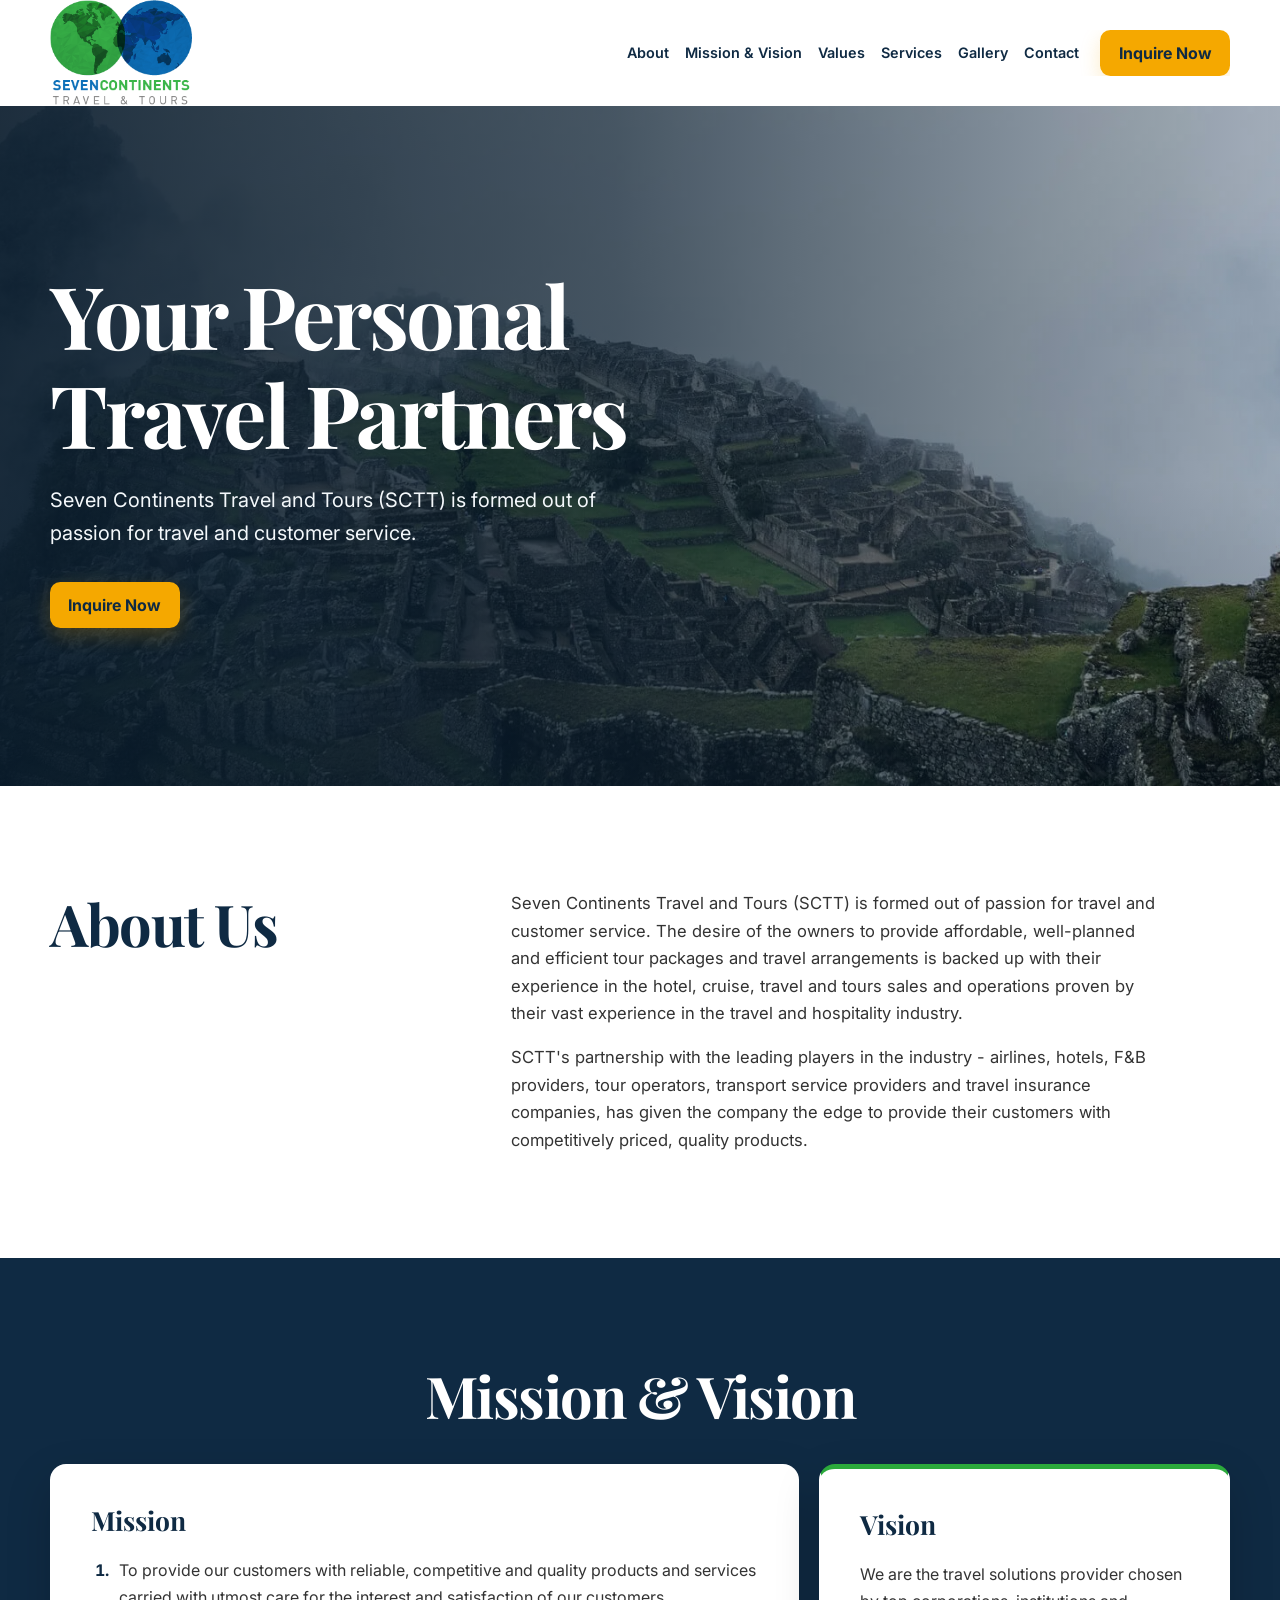
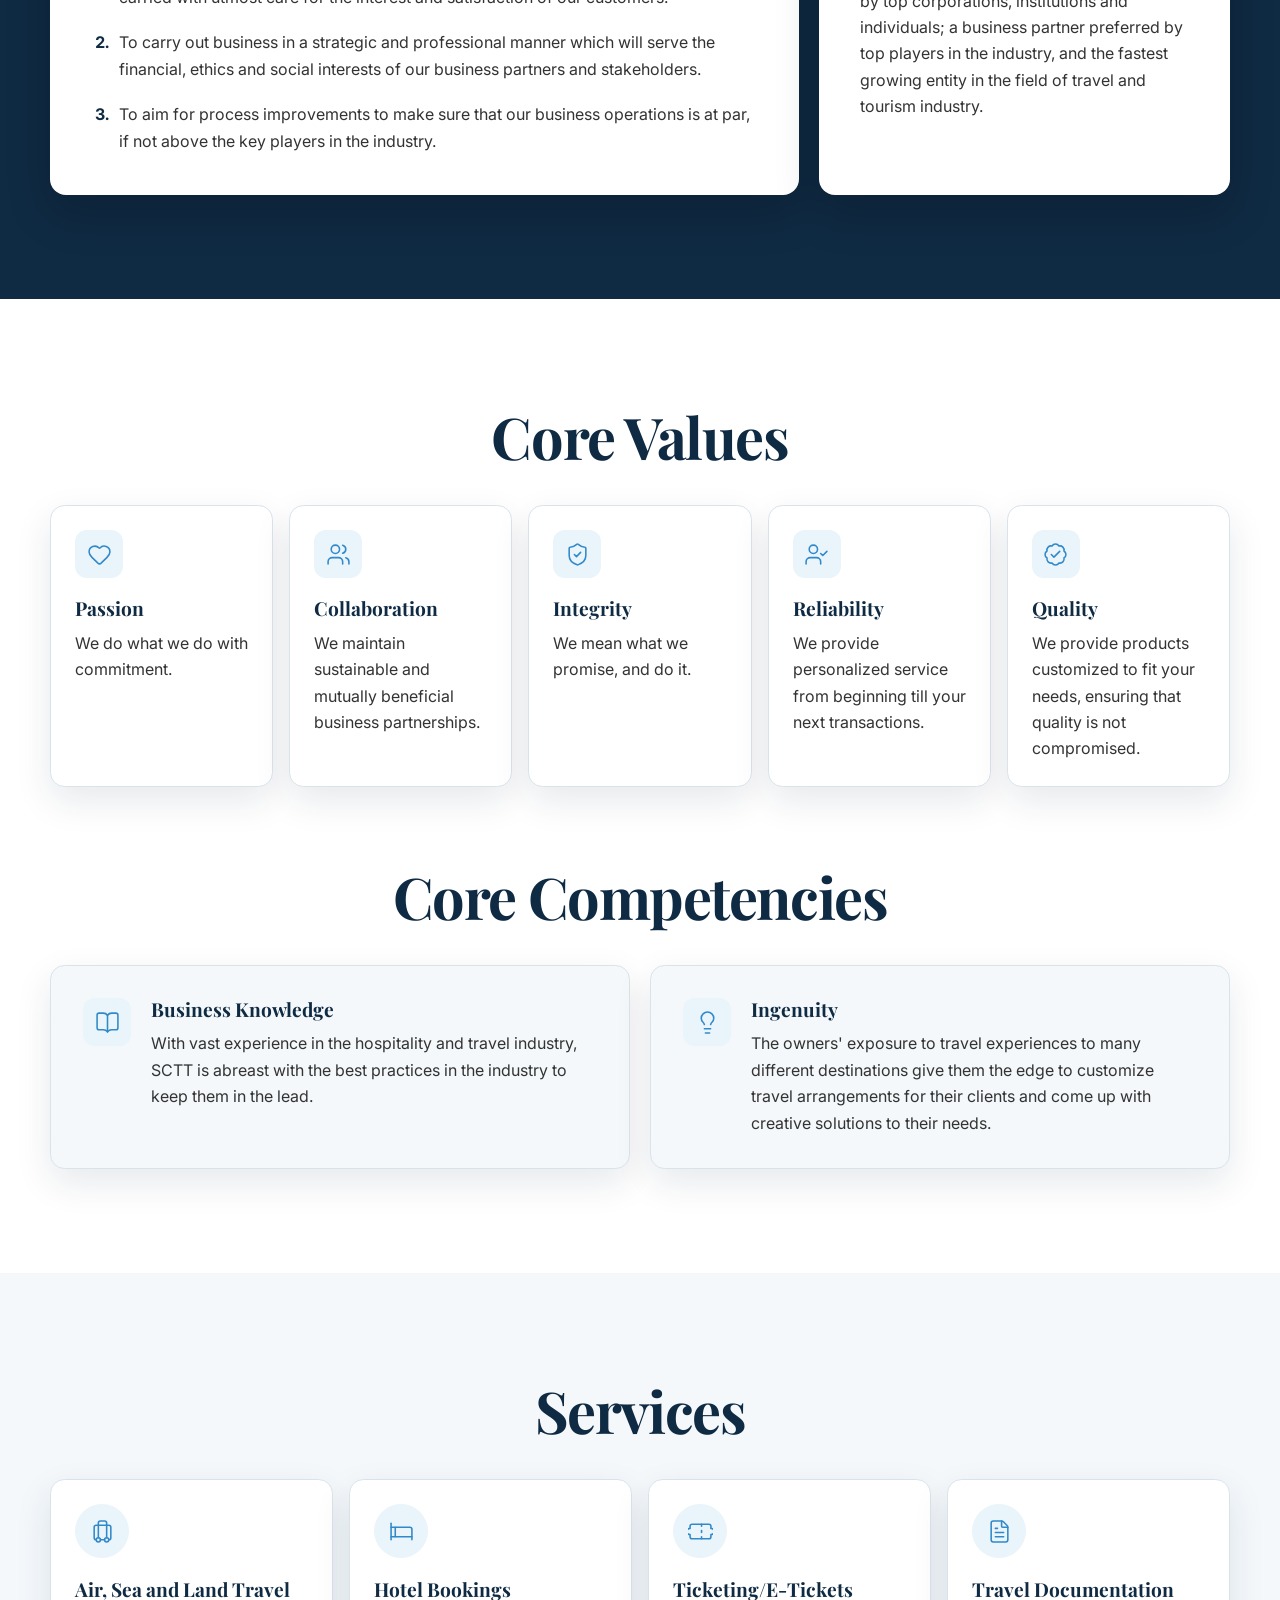
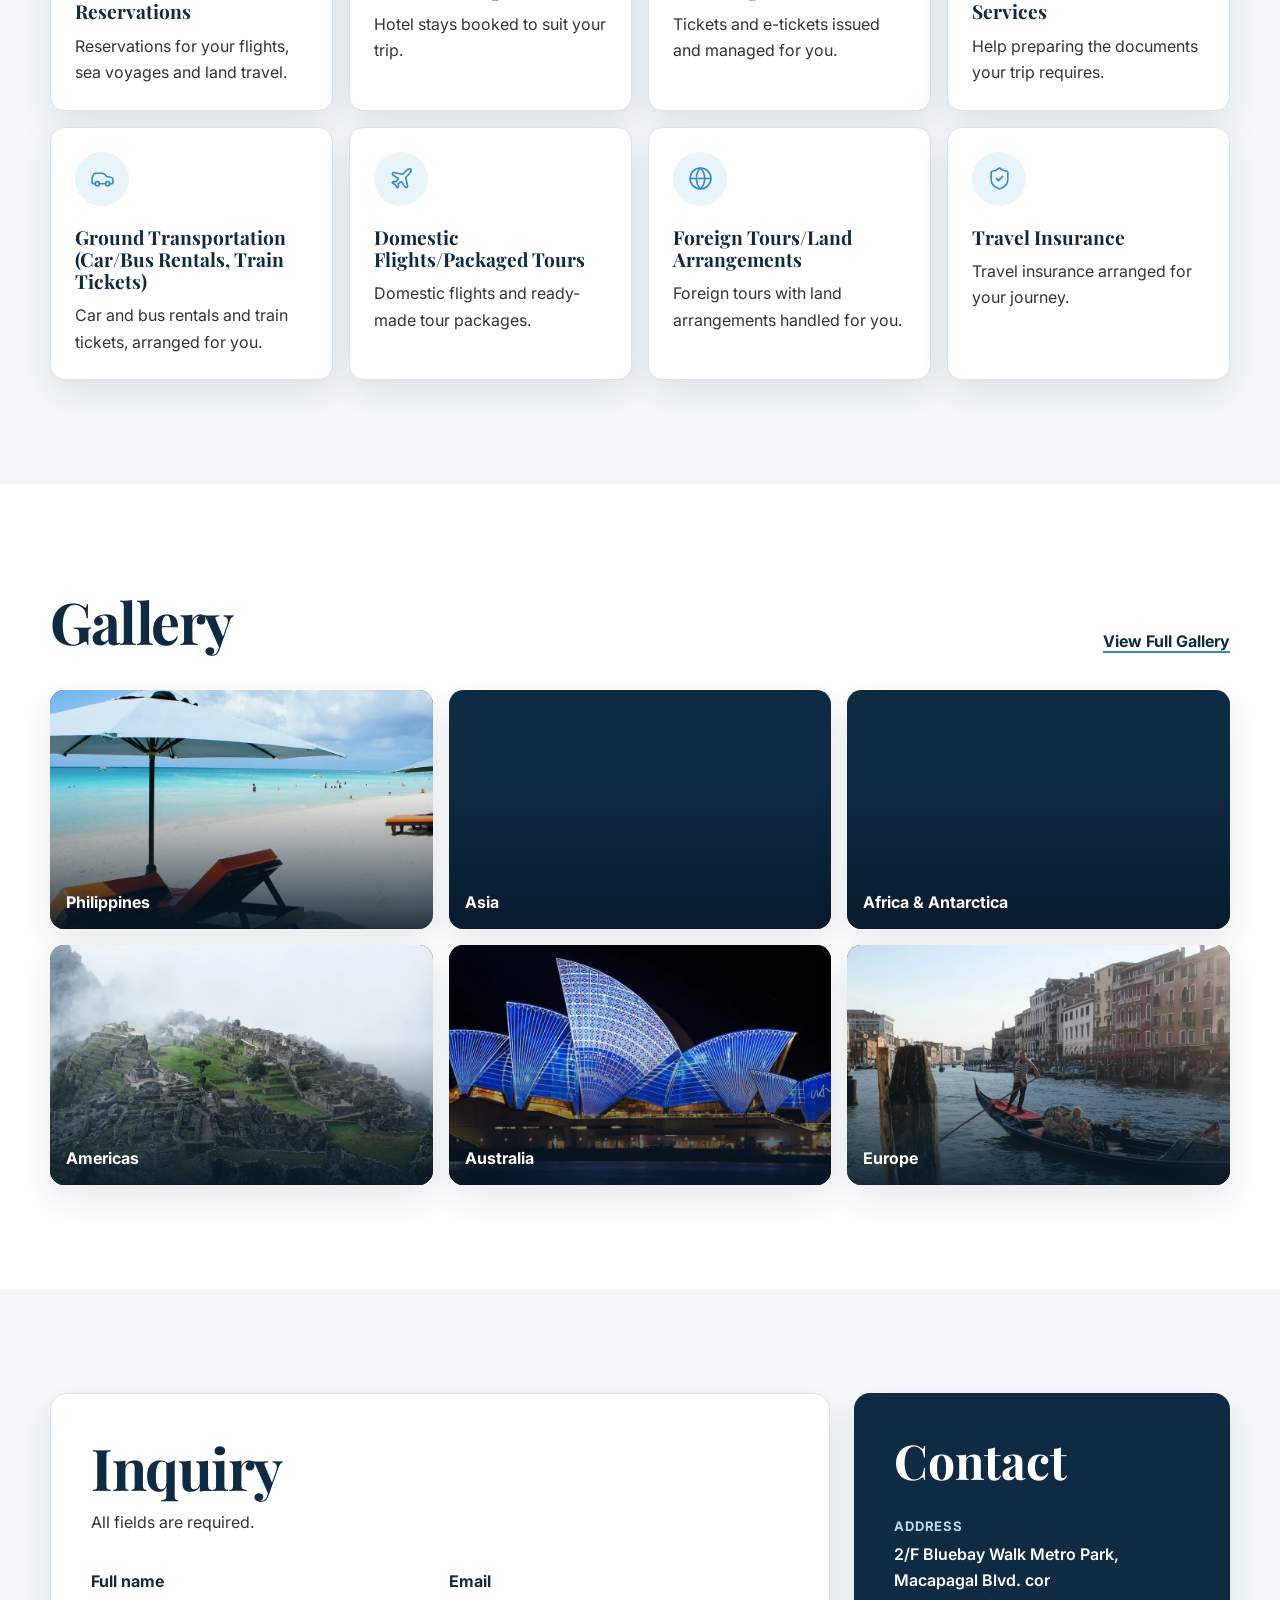
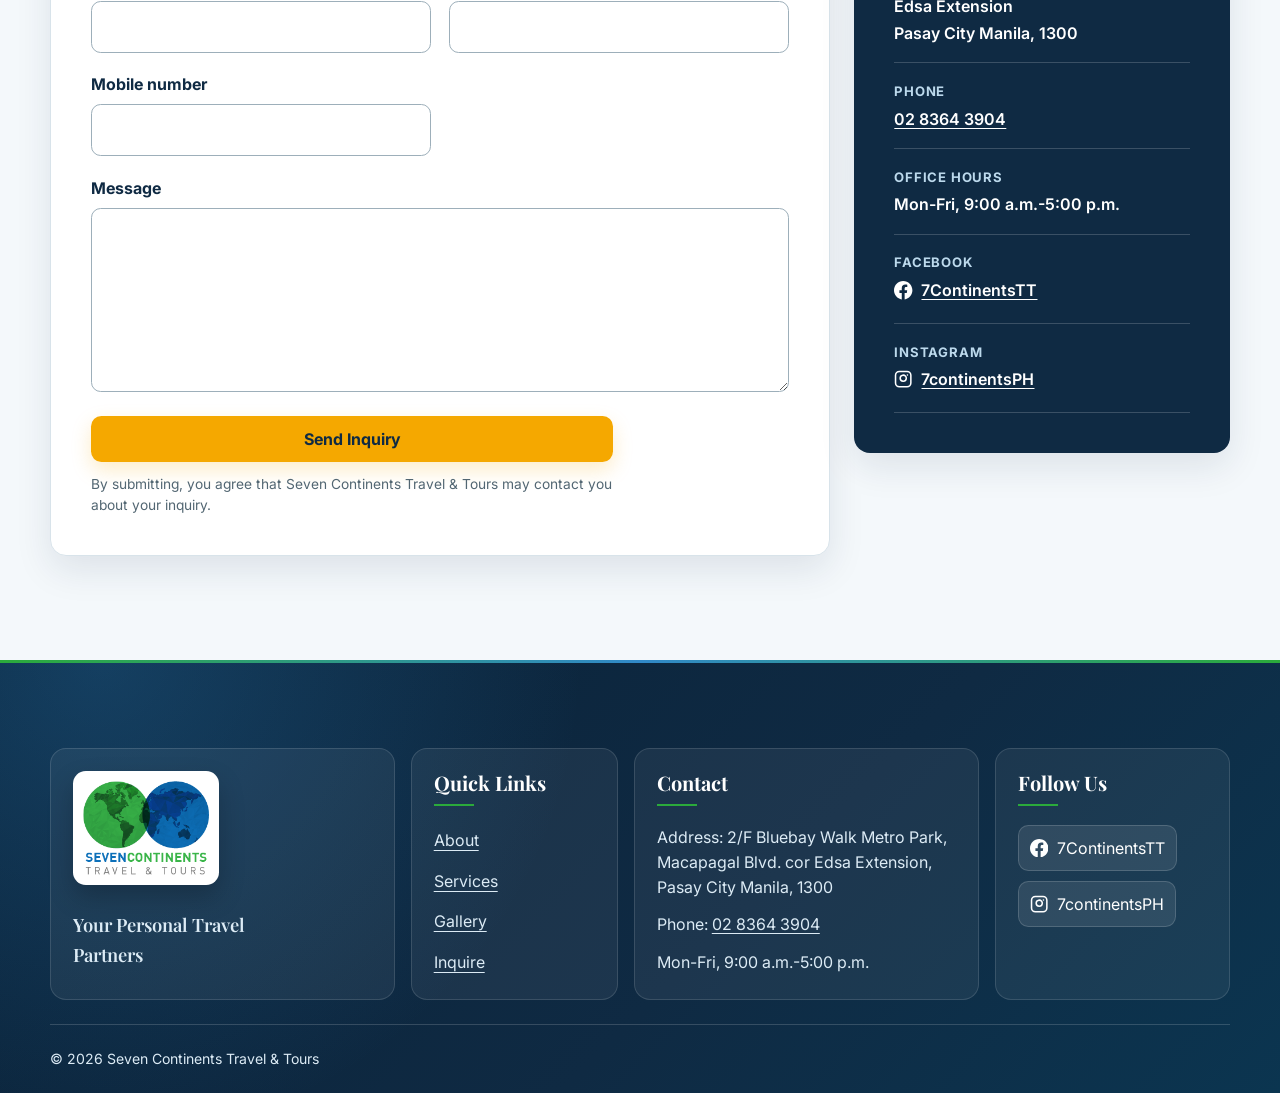
==== commit 0c7724bc: "Update Seven Continents website" ====
--- a/index.html
+++ b/index.html
@@ -531,48 +531,6 @@
                   <p class="field-error" id="mobile-number-error" data-error-for="mobile-number"></p>
                 </div>
 
-                <div class="form-field">
-                  <label for="destination">Destination</label>
-                  <input
-                    id="destination"
-                    type="text"
-                    name="destination"
-                    aria-describedby="destination-error"
-                    required
-                    data-validate
-                  >
-                  <p class="field-error" id="destination-error" data-error-for="destination"></p>
-                </div>
-
-                <div class="form-field">
-                  <label for="travel-dates">Preferred travel dates</label>
-                  <input
-                    id="travel-dates"
-                    type="text"
-                    name="preferred_travel_dates"
-                    aria-describedby="travel-dates-help travel-dates-error"
-                    required
-                    data-validate
-                  >
-                  <p class="field-help" id="travel-dates-help">Enter a date or preferred date range.</p>
-                  <p class="field-error" id="travel-dates-error" data-error-for="travel-dates"></p>
-                </div>
-
-                <div class="form-field">
-                  <label for="travelers">Number of travelers</label>
-                  <input
-                    id="travelers"
-                    type="number"
-                    name="number_of_travelers"
-                    min="1"
-                    inputmode="numeric"
-                    aria-describedby="travelers-error"
-                    required
-                    data-validate
-                  >
-                  <p class="field-error" id="travelers-error" data-error-for="travelers"></p>
-                </div>
-
                 <div class="form-field form-field-full">
                   <label for="message">Message</label>
                   <textarea
--- a/css/styles.css
+++ b/css/styles.css
@@ -1071,14 +1071,37 @@
 }
 
 .site-footer {
-  padding-top: 3.5rem;
-  color: var(--white);
-  background: var(--navy);
+  position: relative;
+  overflow: hidden;
+  padding-top: clamp(3.5rem, 8vw, 5.5rem);
+  color: var(--white);
+  background:
+    radial-gradient(circle at 8% 0%, rgb(49 137 201 / 28%), transparent 30rem),
+    linear-gradient(135deg, #092238 0%, var(--navy) 58%, #0b3550 100%);
+}
+
+.site-footer::before {
+  position: absolute;
+  top: 0;
+  right: 0;
+  left: 0;
+  height: 3px;
+  background: linear-gradient(90deg, var(--green), var(--blue), var(--green));
+  content: "";
 }
 
 .footer-grid {
   display: grid;
-  gap: 2.5rem;
+  position: relative;
+  gap: 1rem;
+}
+
+.footer-grid > div {
+  min-width: 0;
+  padding: 1.35rem;
+  background: rgb(255 255 255 / 6%);
+  border: 1px solid rgb(255 255 255 / 13%);
+  border-radius: 1rem;
 }
 
 .footer-logo {
@@ -1086,6 +1109,7 @@
   padding: 0.65rem;
   background: var(--white);
   border-radius: 0.8rem;
+  box-shadow: 0 12px 26px rgb(0 0 0 / 22%);
 }
 
 .footer-logo img {
@@ -1093,7 +1117,8 @@
 }
 
 .footer-brand p {
-  margin: 1rem 0 0;
+  max-width: 20ch;
+  margin: 1.1rem 0 0;
   color: #dcebf5;
   font-family: var(--font-heading);
   font-size: 1.15rem;
@@ -1101,33 +1126,49 @@
 }
 
 .footer-heading {
-  margin: 0 0 1rem;
+  position: relative;
+  margin: 0 0 1.2rem;
+  padding-bottom: 0.75rem;
   color: var(--white);
   font-family: var(--font-heading);
-  font-size: 1.15rem;
+  font-size: 1.25rem;
+}
+
+.footer-heading::after {
+  position: absolute;
+  bottom: 0;
+  left: 0;
+  width: 2.5rem;
+  height: 2px;
+  background: var(--green);
+  content: "";
 }
 
 .footer-links {
   display: grid;
-  gap: 0.5rem;
+  gap: 0.65rem;
   margin: 0;
   padding: 0;
   color: #dcebf5;
   list-style: none;
 }
 
-.footer-links a {
+.footer-links a:not(.footer-social) {
+  display: inline-flex;
+  align-items: center;
+  width: fit-content;
+  padding-block: 0.12rem;
   text-underline-offset: 0.22em;
   text-decoration-thickness: 1px;
 }
 
-.footer-links a:hover {
+.footer-links a:not(.footer-social):hover {
   color: var(--white);
 }
 
 .footer-contact {
   display: grid;
-  gap: 0.5rem;
+  gap: 0.8rem;
   color: #dcebf5;
   font-style: normal;
 }
@@ -1137,9 +1178,34 @@
   overflow-wrap: anywhere;
 }
 
+.footer-contact span {
+  line-height: 1.55;
+}
+
+.footer-social {
+  min-height: 42px;
+  padding: 0.55rem 0.7rem;
+  color: var(--white);
+  background: rgb(255 255 255 / 9%);
+  border: 1px solid rgb(255 255 255 / 16%);
+  border-radius: 0.65rem;
+  text-decoration: none;
+  transition:
+    background-color 180ms ease,
+    border-color 180ms ease,
+    transform 180ms ease;
+}
+
+.footer-social:hover {
+  background: rgb(49 137 201 / 26%);
+  border-color: rgb(188 217 236 / 65%);
+  transform: translateY(-2px);
+}
+
 .footer-bottom {
-  margin-top: 3rem;
-  padding-block: 1.25rem;
+  position: relative;
+  margin-top: 1.5rem;
+  padding-block: 1.4rem;
   border-top: 1px solid rgb(255 255 255 / 16%);
   color: #dcebf5;
   font-size: 0.88rem;
